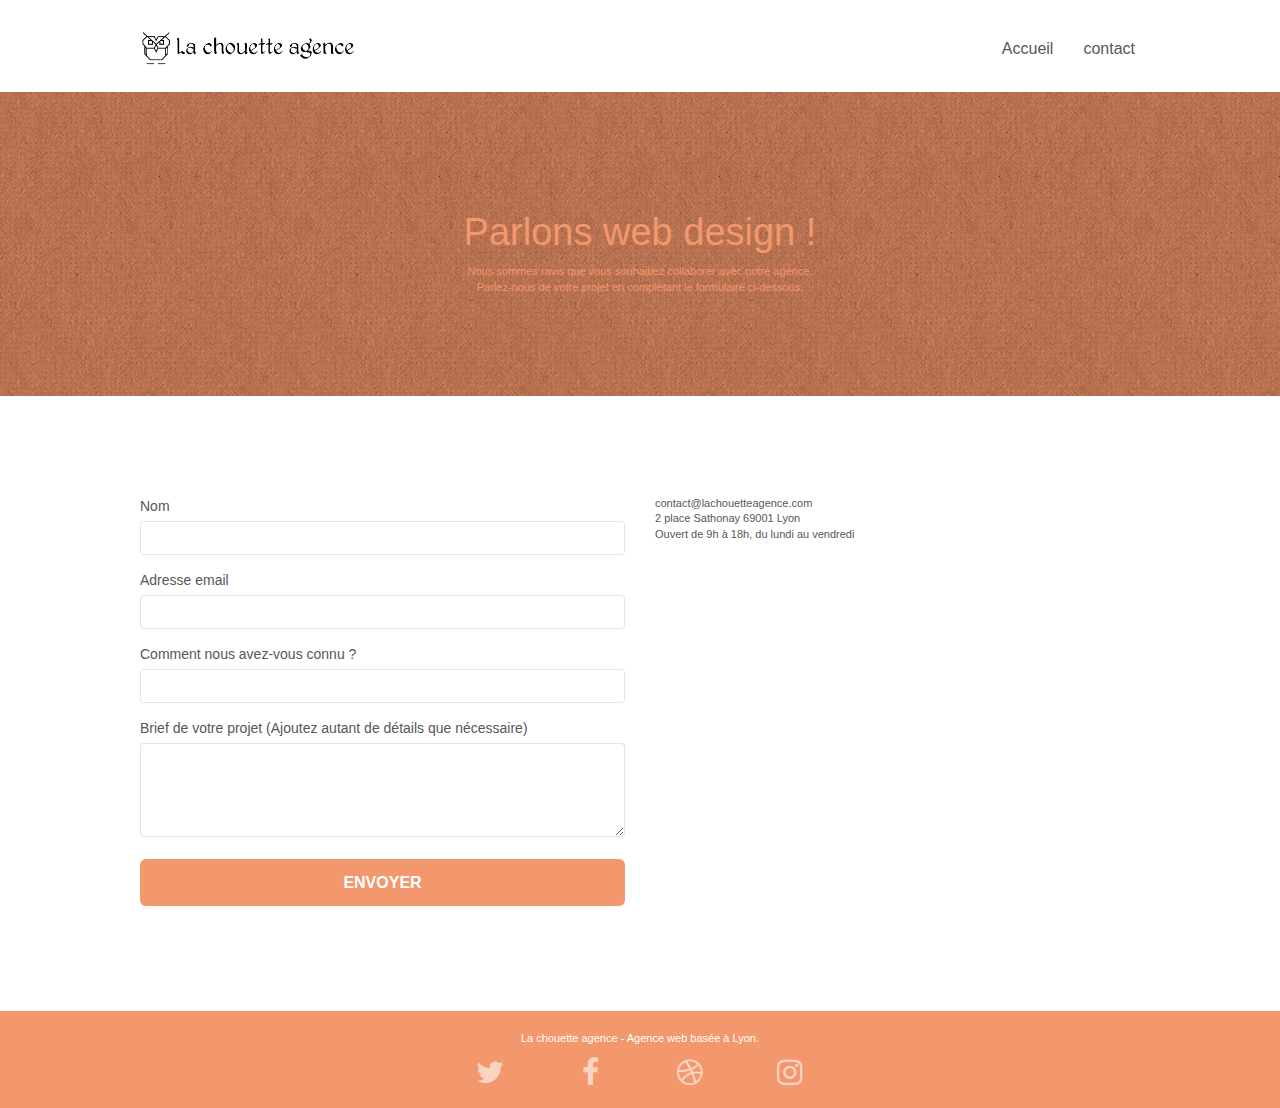
==== contact.html @ 6e5e33a6 "alt of images modified" ====
<!doctype html>
<!-- Modification langue -->
<html lang="fr">

<head>
	<meta charset="utf-8">
	<!-- Suppression de la meta keywords -->
	<!-- Ajout description -->
	<meta name="description"
		content=" Contactez la chouette agence, une entreprise web design située à Lyon specialisée dans la création et la mise à jour de sites web, elle propose une solution web adaptée à votre projet et aide les entreprises à devenir attractives et visible sur internet">
	<!-- Ajout meta robots pour indexer la page et suivre les liens -->
	<meta name="robots" content="index, follow">
	<meta name="viewport" content="width=device-width, initial-scale=1.0, viewport-fit=cover">
	<link rel="shortcut icon" type="image/png" href="favicon.jpg">

	<link rel="stylesheet" type="text/css" href="./css/bootstrap.css">
	<link rel="stylesheet" type="text/css" href="style.css">
	<link rel="stylesheet" type="text/css" href="./css/font-awesome.css">
	<link rel="stylesheet" type="text/css" href="./css/et-line.css">


	<script src="./js/jquery-2.1.0.js"></script>
	<script src="./js/bootstrap.js"></script>
	<script src="./js/blocs.js"></script>
	<script src="./js/jqBootstrapValidation.js"></script>
	<script src="./js/formHandler.js"></script>
	<!-- Modification titre -->
	<title>Contact</title>
	<!-- Analytics -->
	<!-- Global site tag (gtag.js) - Google Analytics -->
	<script async src="https://www.googletagmanager.com/gtag/js?id=G-3GPF4EF80F"></script>
	<script>
		window.dataLayer = window.dataLayer || [];
		function gtag() { dataLayer.push(arguments); }
		gtag('js', new Date());

		gtag('config', 'G-3GPF4EF80F');
	</script>
	<!-- Analytics END -->

</head>

<body>
	<!-- Principal conteneur -->
	<div class="page-container">

		<!-- bloc-0 -->
		<div class="bloc bgc-white l-bloc " id="bloc-0">
			<div class="container bloc-sm">
				<nav class="navbar row">
					<div class="navbar-header">
						<a class="navbar-brand" href="index.html"><img src="img/la-chouette-agence.webp"
								alt="Logo de la chouette agence" height="40" /></a>
						<button id="nav-toggle" type="button" class="ui-navbar-toggle navbar-toggle"
							data-toggle="collapse" data-target=".navbar-1">
							<span class="sr-only">Toggle navigation</span><span class="icon-bar"></span><span
								class="icon-bar"></span><span class="icon-bar"></span>
						</button>
					</div>
					<div class="collapse navbar-collapse navbar-1 special-dropdown-nav">
						<ul class="site-navigation nav navbar-nav">
							<li>
								<a href="index.html">Accueil</a>
							</li>
							<li>
								<a href="contact.html">contact</a>
							</li>
						</ul>
					</div>
				</nav>
			</div>
		</div>
		<!-- bloc-0 END -->

		<!-- bloc-6 -->
		<div class="bloc bg-dots-bg bg-repeat bgc-atomic-tangerine d-bloc bloc-bg-texture texture-paper" id="bloc-6">
			<div class="container bloc-lg">
				<div class="row">
					<div class="col-sm-12">
						<h1 class="text-center hero-bloc-text tc-white">
							Parlons web design !
						</h1>
						<p class="text-center mg-lg tc-white tight-width-whitespace">
							Nous sommes ravis que vous souhaitiez collaborer avec notre agence.<br>
							Parlez-nous de votre projet en complétant le formulaire ci-dessous.
						</p>
					</div>
				</div>
			</div>
		</div>
		<!-- bloc-6 END -->

		<!-- bloc-7 -->
		<div class="bloc bgc-white l-bloc" id="bloc-7">
			<div class="container bloc-lg">
				<div class="row">
					<div class="col-sm-6">
						<form id="form_1" novalidate success-msg="Your message has been sent."
							fail-msg="Sorry it seems that our mail server is not responding, Sorry for the inconvenience!">
							<div class="form-group">
								<label>
									Nom
								</label>
								<input id="name" class="form-control" required />
							</div>
							<div class="form-group">
								<label>
									Adresse email
								</label>
								<input id="email" class="form-control" type="email" required />
							</div>
							<div class="form-group">
								<label>
									Comment nous avez-vous connu ?
								</label>
								<input class="form-control" type="email" required id="input_504" />
							</div>
							<div class="form-group">
								<label>
									Brief de votre projet (Ajoutez autant de détails que nécessaire)<br>
								</label><textarea id="message" class="form-control" rows="4" cols="50"
									required></textarea>
							</div>
							<button class="bloc-button btn btn-lg btn-block cta-hero btn-atomic-tangerine"
								type="submit">
								Envoyer
							</button>
						</form>
					</div>
					<div class="col-sm-6">
						<p>
							contact@lachouetteagence.com<br>2 place Sathonay 69001 Lyon<br>Ouvert de 9h à 18h, du lundi
							au vendredi<br>
						</p>
					</div>
				</div>
			</div>
		</div>
		<!-- bloc-7 END -->

		<!-- ScrollToTop Button -->
		<a class="bloc-button btn btn-d scrollToTop" onclick="scrollToTarget('1')"><span
				class="fa fa-chevron-up"></span></a>
		<!-- ScrollToTop Button END-->


		<!-- Footer - bloc-8 -->
		<div class="bloc bgc-atomic-tangerine d-bloc" id="bloc-8">
			<div class="container bloc-sm">
				<div class="row">
					<div class="col-sm-12">
						<p class="text-center white">
							La chouette agence - Agence web basée à Lyon.<br>
						</p>
						<div class="row row-no-gutters social">
							<div class="col-sm-3">
								<div class="text-center">
									<a class="social" href="index.html"><span class="fa fa-twitter icon-md"></span></a>
								</div>
							</div>
							<div class="col-sm-3">
								<div class="text-center">
									<a class="social" href="index.html"><span class="fa fa-facebook icon-md"></span></a>
								</div>
							</div>
							<div class="col-sm-3">
								<div class="text-center">
									<a class="social" href="index.html"><span class="fa fa-dribbble icon-md"></span></a>
								</div>
							</div>
							<div class="col-sm-3">
								<div class="text-center">
									<a class="social" href="index.html"><span
											class="fa fa-instagram icon-md"></span></a>
								</div>
							</div>
						</div>
					</div>
				</div>
			</div>
		</div>
		<!-- Footer - bloc-8 END -->

	</div>
	<!-- Principal conteneur END -->


</body>

</html>
---- style.css ----
body {
    margin: 0;
    padding: 0;
    background: #FFF;
    overflow-x: hidden;
    -webkit-font-smoothing: antialiased;
    -moz-osx-font-smoothing: grayscale;
}

a,
button {
    transition: all .3s ease-in-out;
    outline: none!important;
}

a:hover {
    text-decoration: none;
    cursor: pointer;
}

#page-loading-blocs-notifaction {
    position: fixed;
    top: 0;
    bottom: 0;
    width: 100%;
    z-index: 100000;
    background: #FFFFFF url("img/pageload-spinner.gif") no-repeat center center;
}

.bloc {
    width: 100%;
    clear: both;
    background: 50% 50% no-repeat;
    padding: 0 50px;
    -webkit-background-size: cover;
    -moz-background-size: cover;
    -o-background-size: cover;
    background-size: cover;
    position: relative;
}

.bloc .container {
    padding-left: 0;
    padding-right: 0;
}

.bloc-lg {
    padding: 100px 50px;
}

.bloc-md {
    padding: 50px;
}

.bloc-sm {
    padding: 20px 50px;
}

.bg-center,
.bg-l-edge,
.bg-r-edge,
.bg-t-edge,
.bg-b-edge,
.bg-tl-edge,
.bg-bl-edge,
.bg-tr-edge,
.bg-br-edge,
.bg-repeat {
    -webkit-background-size: auto!important;
    -moz-background-size: auto!important;
    -o-background-size: auto!important;
    background-size: auto!important;
}

.bg-repeat {
    background: repeat;
}

.bg-t-edge {
    background: top no-repeat;
}

.bloc-bg-texture::before {
    content: "";
    background-size: 2px 2px;
    position: absolute;
    top: 0;
    bottom: 0;
    left: 0;
    right: 0;
}

.texture-paper::before {
    background: url("img/texture-paper.webp");
    background-size: 280px 280px;
}

.b-parallax {
    background-attachment: fixed;
}

.d-bloc {
    color: rgba(255, 255, 255, .7);
}

.d-bloc button:hover {
    color: rgba(255, 255, 255, .9);
}

.d-bloc .icon-round,
.d-bloc .icon-square,
.d-bloc .icon-rounded,
.d-bloc .icon-semi-rounded-a,
.d-bloc .icon-semi-rounded-b {
    border-color: rgba(255, 255, 255, .9);
}

.d-bloc .divider-h span {
    border-color: rgba(255, 255, 255, .2);
}

.d-bloc .a-btn,
.d-bloc .navbar a,
.d-bloc .navbar-brand,
.d-bloc a .icon-sm,
.d-bloc a .icon-md,
.d-bloc a .icon-lg,
.d-bloc a .icon-xl,
.d-bloc h1 a,
.d-bloc h2 a,
.d-bloc h3 a,
.d-bloc h4 a,
.d-bloc h5 a,
.d-bloc h6 a,
.d-bloc p a {
    color: rgba(255, 255, 255, .6);
}

.d-bloc .a-btn:hover,
.d-bloc .navbar a:hover,
.d-bloc .navbar-brand:hover,
.d-bloc a:hover .icon-sm,
.d-bloc a:hover .icon-md,
.d-bloc a:hover .icon-lg,
.d-bloc a:hover .icon-xl,
.d-bloc h1 a:hover,
.d-bloc h2 a:hover,
.d-bloc h3 a:hover,
.d-bloc h4 a:hover,
.d-bloc h5 a:hover,
.d-bloc h6 a:hover,
.d-bloc p a:hover {
    color: rgba(255, 255, 255, 1);
}

.d-bloc .navbar-toggle .icon-bar {
    background: rgba(255, 255, 255, 1);
}

.d-bloc .btn-wire,
.d-bloc .btn-wire:hover {
    color: rgba(255, 255, 255, 1);
    border-color: rgba(255, 255, 255, 1);
}

.d-bloc .panel {
    color: rgba(0, 0, 0, .5);
}

.d-bloc .panel button:hover {
    color: rgba(0, 0, 0, .7);
}

.d-bloc .panel icon {
    border-color: rgba(0, 0, 0, .7);
}

.d-bloc .panel .divider-h span {
    border-color: rgba(0, 0, 0, .1);
}

.d-bloc .panel .a-btn {
    color: rgba(0, 0, 0, .6);
}

.d-bloc .panel .a-btn:hover {
    color: rgba(0, 0, 0, 1);
}

.d-bloc .panel .btn-wire,
.d-bloc .panel .btn-wire:hover {
    color: rgba(0, 0, 0, .7);
    border-color: rgba(0, 0, 0, .3);
}

.d-bloc .panel,
.l-bloc {
    color: rgba(0, 0, 0, .5);
}

.d-bloc .panel button:hover,
.l-bloc button:hover {
    color: rgba(0, 0, 0, .7);
}

.l-bloc .icon-round,
.l-bloc .icon-square,
.l-bloc .icon-rounded,
.l-bloc .icon-semi-rounded-a,
.l-bloc .icon-semi-rounded-b {
    border-color: rgba(0, 0, 0, .7);
}

.d-bloc .panel .divider-h span,
.l-bloc .divider-h span {
    border-color: rgba(0, 0, 0, .1);
}

.d-bloc .panel .a-btn,
.l-bloc .a-btn,
.l-bloc .navbar a,
.l-bloc .navbar-brand,
.l-bloc a .icon-sm,
.l-bloc a .icon-md,
.l-bloc a .icon-lg,
.l-bloc a .icon-xl,
.l-bloc h1 a,
.l-bloc h2 a,
.l-bloc h3 a,
.l-bloc h4 a,
.l-bloc h5 a,
.l-bloc h6 a,
.l-bloc p a {
    color: rgba(0, 0, 0, .6);
}

.d-bloc .panel .a-btn:hover,
.l-bloc .a-btn:hover,
.l-bloc .navbar a:hover,
.l-bloc .navbar-brand:hover,
.l-bloc a:hover .icon-sm,
.l-bloc a:hover .icon-md,
.l-bloc a:hover .icon-lg,
.l-bloc a:hover .icon-xl,
.l-bloc h1 a:hover,
.l-bloc h2 a:hover,
.l-bloc h3 a:hover,
.l-bloc h4 a:hover,
.l-bloc h5 a:hover,
.l-bloc h6 a:hover,
.l-bloc p a:hover {
    color: rgba(0, 0, 0, 1);
}

.l-bloc .navbar-toggle .icon-bar {
    color: rgba(0, 0, 0, .6);
}

.d-bloc .panel .btn-wire,
.d-bloc .panel .btn-wire:hover,
.l-bloc .btn-wire,
.l-bloc .btn-wire:hover {
    color: rgba(0, 0, 0, .7);
    border-color: rgba(0, 0, 0, .3);
}

.voffset {
    margin-top: 30px;
}

.voffset-lg {
    margin-top: 80px;
}

.row-no-gutters {
    margin-right: 0;
    margin-left: 0;
}

.row.row-no-gutters > [class^="col-"],
.row.row-no-gutters > [class*=" col-"] {
    padding-right: 0;
    padding-left: 0;
}

#bloc-1-hero h1 {
    font-size: 32px;
}

.navbar {
    margin-bottom: 0;
    z-index: 1;
}

.navbar-brand {
    height: auto;
    padding: 3px 15px;
    font-size: 25px;
    font-weight: normal;
    font-weight: 600;
    line-height: 44px;
}

.navbar-brand img {
    max-height: 200px;
    margin: 0 5px 0 0;
    display: inline;
}

.navbar-brand img[src$=svg] {
    min-width: 100px;
}

.nav-center .navbar-brand img {
    margin: 0;
}

.navbar .nav {
    padding-top: 2px;
    margin-right: -16px;
    float: right;
    z-index: 1;
}

.nav > li {
    float: left;
    margin-top: 4px;
    font-size: 16px;
}

.navbar-nav .open .dropdown-menu > li > a {
    text-align: inherit;
}

.nav > li a:hover,
.nav > li a:focus {
    background: transparent;
}

.navbar-toggle {
    margin: 10px 10px 0 0;
    border: 0px;
}

.navbar-toggle:hover {
    background: transparent!important;
}

.navbar-toggle .icon-bar {
    background-color: rgba(0, 0, 0, .5);
    width: 26px;
}

.nav-invert .navbar .nav {
    float: left;
}

.nav-invert .navbar-header,
.nav-invert .navbar-brand {
    float: right;
    position: relative;
    z-index: 2;
}

@media (min-width: 768px) {
    .site-navigation {
        position: absolute;
        top: 50%;
        right: 20px;
        transform: translate(0, -50%);
        -webkit-transform: translateY(-50%);
    }
    .nav > li .dropdown-menu a,
    .nav > li .dropdown-menu a:hover {
        color: #484848;
    }
    .nav-invert .site-navigation {
        left: 0;
        right: 0;
    }
    .nav-center {
        text-align: center;
    }
    .nav-center .navbar-header {
        width: 100%;
    }
    .nav-center .navbar-header,
    .nav-center .navbar-brand,
    .nav-center .nav > li {
        float: none;
        display: inline-block;
    }
    .nav-center .site-navigation {
        position: relative;
        width: 100%;
        right: 0;
        margin-right: 0px;
        margin-top: 20px;
    }
    .nav-center.mini-nav .navbar-toggle {
        float: none;
        margin: 10px auto 0;
    }
}

.nav > li > .dropdown a {
    background: none!important;
    display: block;
    padding: 14px 15px;
}

nav .caret {
    margin: 0 5px;
}

.dropdown-menu .dropdown-menu {
    top: -8px;
    left: 100%;
}

.dropdown-menu .dropmenu-flow-right {
    top: 100%;
    left: 0;
    margin-left: -1px;
    border-top-left-radius: 0;
    border-top-right-radius: 0;
}

.dropdown-menu .dropdown span {
    border: 4px solid black;
    border-top-color: transparent;
    border-right-color: transparent;
    border-bottom-color: transparent;
    margin: 6px -5px 0 0!important;
    float: right;
}

.mg-md {
    margin-top: 10px;
    margin-bottom: 20px;
}

.mg-lg {
    margin-top: 10px;
    margin-bottom: 40px;
}

.btn {
    margin: 0 5px 5px 0;
}

.btn.pull-right {
    margin: 0 0 5px 5px;
}

.btn-d,
.btn-d:hover,
.btn-d:focus {
    color: #FFF;
    background: rgba(0, 0, 0, .3);
}

button {
    outline: none!important;
}

.btn-rd {
    border-radius: 40px;
}

.btn-clean {
    border: 1px solid rgba(0, 0, 0, .08);
    border-bottom-color: rgba(0, 0, 0, .1);
    text-shadow: 0 1px 0 rgba(0, 0, 1, .1);
    box-shadow: 0 1px 3px rgba(0, 0, 1, .25), inset 0 1px 0 0 rgba(255, 255, 255, .15);
}

.icon-md {
    font-size: 30px!important;
}

.icon-lg {
    font-size: 60px!important;
}

.sm-shadow {
    text-shadow: 0 1px 2px rgba(0, 0, 0, .3);
}

.panel-sq,
.panel-sq .panel-heading,
.panel-sq .panel-footer {
    border-radius: 0;
}

.panel-rd {
    border-radius: 30px;
}

.panel-rd .panel-heading {
    border-radius: 29px 29px 0 0;
}

.panel-rd .panel-footer {
    border-radius: 0 0 29px 29px;
}

.form-control {
    border-color: rgba(0, 0, 0, .1);
    box-shadow: none;
}

.scrollToTop {
    width: 40px;
    height: 40px;
    position: fixed;
    bottom: 20px;
    right: 20px;
    opacity: 0;
    z-index: 500;
    transition: all .3s ease-in-out;
}

.scrollToTop span {
    margin-top: 6px;
}

.showScrollTop {
    font-size: 14px;
    opacity: 1;
}

a[data-lightbox] {
    position: relative;
    display: block;
    text-align: center;
}

a[data-lightbox]:hover::before {
    content: "+";
    font-family: "HelveticaNeue-Light", "Helvetica Neue Light", "Helvetica Neue", Helvetica, Arial;
    font-size: 32px;
    width: 50px;
    height: 50px;
    margin-left: -25px;
    border-radius: 50%;
    background: rgba(0, 0, 0, .6);
    color: #FFF;
    font-weight: 100;
    z-index: 1;
    position: absolute;
    top: 50%;
    transform: translateY(-50%);
    -webkit-transform: translateY(-50%);
}

a[data-lightbox]:hover img {
    opacity: 0.6;
    -webkit-animation-fill-mode: none;
    animation-fill-mode: none;
}

#lightbox-modal {
    display: flex;
    align-items: center;
}

#lightbox-modal .modal-dialog {
    width: 90%;
    max-width: 900px;
    margin: 0 auto 0;
}

#lightbox-modal .modal-dialog img {
    max-height: 90vh;
    margin: 0 auto;
}

.lightbox-caption {
    padding: 20px;
    color: #FFF;
    background: rgba(0, 0, 0, .5);
    position: absolute;
    left: 15px;
    right: 15px;
    bottom: 5px;
}

.close-lightbox {
    color: #FFF;
    font-size: 30px;
    position: absolute;
    top: 20px;
    right: 20px;
    z-index: 20;
    background: rgba(0, 0, 0, .5);
    border: none;
    line-height: 30px;
    padding: 0 9px 5px;
    opacity: 0.3;
}

.close-lightbox:hover,
.next-lightbox:hover,
.prev-lightbox:hover {
    opacity: 1.0;
    color: #FFF;
}

.next-lightbox,
.prev-lightbox {
    font-size: 20px;
    color: rgba(255, 255, 255, .9);
    background: rgba(0, 0, 0, .5);
    transition: all .2s ease-in-out;
    position: absolute;
    top: 45%;
    z-index: 1;
    opacity: 0.4;
}

.next-lightbox {
    padding: 6px 8px 1px 13px;
    right: 25px;
}

.prev-lightbox {
    padding: 6px 13px 1px 10px;
    left: 25px;
}

.snapshot-lb .modal-body {
    padding-bottom: 45px;
}

.snapshot-lb .lightbox-caption {
    padding: 0;
    color: rgba(0, 0, 0, .5);
    background: none;
}

h1,
h2,
h3,
h4,
h5,
h6,
p,
label,
.btn,
a {
    font-family: "helvetica";
    font-weight: 400;
    color: #575757!important;
}

.container {
    max-width: 1000px;
}

.hero-bloc-text {
    font-size: 38px;
}

.hero-bloc-text-sub {
    font-size: 36px;
}

.statement-bloc-text {
    line-height: 26px;
    font-style: italic;
    font-size: 20px;
    text-align: center;
    font-weight: lighter;
    max-width: 520px;
    margin: auto auto auto auto;
}

p {
    font-size: 11px;
}

.tight-width-whitespace {
    max-width: 600px;
    margin: auto auto auto auto;
}

.h1 {
    font-size: 20px;
    font-family: "Open Sans";
}

.cta-hero {
    margin-top: 22px;
    color: #FFFFFF!important;
    text-transform: uppercase;
    padding: 12px 28px 12px 28px;
    font-size: 16px;
    font-weight: 700;
}

.social {
    max-width: 400px;
    margin: auto auto auto auto;
}

h2 {
    font-size: 22px;
    line-height: 1.4em;
}

h3 {
    font-size: 15px;
    text-transform: uppercase;
    font-weight: 700;
    color: #333333!important;
}

.med-width-whitespace {
    max-width: 800px;
    margin: auto auto auto auto;
    box-shadow: 0px 0px 0px #000000;
}

h1 {
    color: #333333!important;
}

h4 {
    color: #333333!important;
}

.icons {
    margin-bottom: 14px;
    margin-top: 24px;
}

.white {
    color: #FFFFFF!important;
}

.portfolio-thumb {
    margin-bottom: 24px;
}

.portfolio-row {
    margin-bottom: 44px;
    margin-top: 50px;
}

.avatar {
    box-shadow: 0px 4px 9px rgba(0, 0, 0, 0.3);
}

.black-background {
    background-color: rgba(165, 147, 99, 0.7);
    padding: 40px 40px 40px 40px;
}

.bold-link {
    font-weight: 900;
    text-decoration: underline!important;
}

.bgc-white {
    background-color: #FFFFFF;
}

.bgc-dark-slate-blue {
    background-color: #364577;
}

.bgc-atomic-tangerine {
    background-color: #F3976C;
}

.tc-white {
    color: #F3976C!important;
}

.btn-atomic-tangerine {
    background: #F3976C;
    color: #FFFFFF!important;
}

.btn-atomic-tangerine:hover {
    background: #c27956!important;
    color: #FFFFFF!important;
}

.ltc-white {
    color: #FFFFFF!important;
}

.ltc-white:hover {
    color: #cccccc!important;
}

.ltc-atomic-tangerine {
    color: #F3976C!important;
}

.ltc-atomic-tangerine:hover {
    color: #c27956!important;
}

.icon-dark-slate-blue {
    color: #364577!important;
    border-color: #364577!important;
}

.bg-dots-bg {
    background-image: url("img/dots-bg.webp");
}

.bg-lines-h2-bg {
    background-image: url("img/lines-h2-bg.webp");
}

.bg-banniere {
    background-image: url("img/la-chouette-agence-banniere.webp");
}

.bg-presentation {
    background-image: url("img/image-de-presentation.webp");
}

@media (max-width: 1024px) {
    .bloc {
        padding-left: 20px;
        padding-right: 20px;
    }
    .bloc.full-width-bloc,
    .bloc-tile-2.full-width-bloc .container,
    .bloc-tile-3.full-width-bloc .container,
    .bloc-tile-4.full-width-bloc .container {
        padding-left: 0;
        padding-right: 0;
    }
}

@media (max-width: 992px) and (min-width: 768px) {
    .navbar .nav {
        max-width: 80%
    }
    .nav-center.navbar .nav {
        max-width: 100%
    }
}

@media only screen and (min-device-width: 768px) and (max-device-width: 1024px) and (orientation: landscape) {
    .b-parallax {
        background-attachment: scroll;
    }
}

@media only screen and (min-device-width: 1024px) and (max-device-width: 1366px) and (-webkit-min-device-pixel-ratio: 1.5) {
    .b-parallax {
        background-attachment: scroll;
    }
}

@media (max-width: 991px) {
    .container {
        width: 100%;
    }
    .b-parallax {
        background-attachment: scroll;
    }
    .page-container,
    #hero-bloc {
        overflow-x: hidden;
        position: relative;
    }
    .bloc {
        padding-left: constant(safe-area-inset-left);
        padding-right: constant(safe-area-inset-right);
    }
    .bloc-group,
    .bloc-group .bloc {
        display: block;
        width: 100%;
    }
    .bloc-fill-screen .fill-bloc-top-edge,
    .bloc-fill-screen .fill-bloc-bottom-edge {
        padding: 0 20px;
        padding-left: constant(safe-area-inset-left);
        padding-right: constant(safe-area-inset-right);
    }
}

@media (max-width: 767px) {
    .page-container {
        overflow-x: hidden;
        position: relative;
    }
    h1,
    h2,
    h3,
    h4,
    h5,
    h6,
    p,
    #disqus_thread {
        padding-left: 10px!important;
        padding-right: 10px!important;
    }
    .b-parallax {
        background-attachment: scroll;
    }
    .navbar .nav {
        padding-top: 0;
        border-top: 1px solid rgba(0, 0, 0, .2);
        float: none!important;
    }
    .navbar.row {
        margin-left: 0;
        margin-right: 0;
    }
    .site-navigation {
        position: inherit;
        transform: none;
        -webkit-transform: none;
        -ms-transform: none;
    }
    .nav > li {
        margin-top: 0;
        border-bottom: 1px solid rgba(0, 0, 0, .1);
        background: rgba(0, 0, 0, .05);
        text-align: left;
        padding-left: 15px;
        width: 100%;
    }
    .nav > li:hover {
        background: rgba(0, 0, 0, .08);
    }
    .dropdown .dropdown a .caret {
        float: none;
        margin: 5px 0 0 10px!important;
        border: 4px solid black;
        border-bottom-color: transparent;
        border-right-color: transparent;
        border-left-color: transparent;
    }
    #hero-bloc .navbar .nav {
        background: rgba(0, 0, 0, .8);
    }
    #hero-bloc .navbar .nav a {
        color: rgba(255, 255, 255, .6);
    }
    .hero {
        padding: 50px 0;
    }
    .hero-nav {
        left: -1px;
        right: -1px;
    }
    .navbar-collapse {
        padding: 0;
        overflow-x: hidden;
        -webkit-box-shadow: none;
        box-shadow: none;
    }
    .navbar-brand img {
        max-height: 40px;
        width: auto;
    }
    .nav-invert .navbar-header {
        float: none;
        width: 100%;
    }
    .nav-invert .navbar-toggle {
        float: left;
        margin-left: 10px;
    }
    .bloc {
        padding-left: 0;
        padding-right: 0;
    }
    .bloc-xxl,
    .bloc-xl,
    .bloc-lg {
        padding: 40px 0;
    }
    .bloc-sm,
    .bloc-md {
        padding-left: 0;
        padding-right: 0;
    }
    .bloc-tile-2 .container,
    .bloc-tile-3 .container,
    .bloc-tile-4 .container,
    .bloc-fill-screen .fill-bloc-top-edge,
    .bloc-fill-screen .fill-bloc-bottom-edge {
        padding-left: 0;
        padding-right: 0;
    }
    .a-block {
        padding: 0 10px;
    }
    .btn-dwn {
        display: none;
    }
    .voffset {
        margin-top: 5px;
    }
    .voffset-md {
        margin-top: 20px;
    }
    .voffset-lg {
        margin-top: 30px;
    }
    form {
        padding: 5px;
    }
    .close-lightbox {
        display: inline-block;
    }
    .blocsapp-device-iphone5 {
        background-size: 216px 425px;
        padding-top: 60px;
        width: 216px;
        height: 425px;
    }
    .blocsapp-device-iphone5 img {
        width: 180px;
        height: 320px;
    }
}

@media (max-width: 400px) {
    .bloc {
        padding-left: 0;
        padding-right: 0;
    }
}

@media (max-width: 767px) {
    .bloc-mob-center-text {
        text-align: center;
    }
}
---- css/et-line.css ----
@font-face {
    font-family: et-line;
    src: url(../fonts/et-line.eot);
    src: url(../fonts/et-line.eot?#iefix) format('embedded-opentype'), url(../fonts/et-line.woff) format('woff'), url(../fonts/et-line.ttf) format('truetype'), url(../fonts/et-line.svg#et-line) format('svg');
    font-weight: 400;
    font-style: normal
}

.et-icon-adjustments,
.et-icon-alarmclock,
.et-icon-anchor,
.et-icon-aperture,
.et-icon-attachment,
.et-icon-bargraph,
.et-icon-basket,
.et-icon-beaker,
.et-icon-bike,
.et-icon-book-open,
.et-icon-briefcase,
.et-icon-browser,
.et-icon-calendar,
.et-icon-camera,
.et-icon-caution,
.et-icon-chat,
.et-icon-circle-compass,
.et-icon-clipboard,
.et-icon-clock,
.et-icon-cloud,
.et-icon-compass,
.et-icon-desktop,
.et-icon-dial,
.et-icon-document,
.et-icon-documents,
.et-icon-download,
.et-icon-dribbble,
.et-icon-edit,
.et-icon-envelope,
.et-icon-expand,
.et-icon-facebook,
.et-icon-flag,
.et-icon-focus,
.et-icon-gears,
.et-icon-genius,
.et-icon-gift,
.et-icon-global,
.et-icon-globe,
.et-icon-googleplus,
.et-icon-grid,
.et-icon-happy,
.et-icon-hazardous,
.et-icon-heart,
.et-icon-hotairballoon,
.et-icon-hourglass,
.et-icon-key,
.et-icon-laptop,
.et-icon-layers,
.et-icon-lifesaver,
.et-icon-lightbulb,
.et-icon-linegraph,
.et-icon-linkedin,
.et-icon-lock,
.et-icon-magnifying-glass,
.et-icon-map,
.et-icon-map-pin,
.et-icon-megaphone,
.et-icon-mic,
.et-icon-mobile,
.et-icon-newspaper,
.et-icon-notebook,
.et-icon-paintbrush,
.et-icon-paperclip,
.et-icon-pencil,
.et-icon-phone,
.et-icon-picture,
.et-icon-pictures,
.et-icon-piechart,
.et-icon-presentation,
.et-icon-pricetags,
.et-icon-printer,
.et-icon-profile-female,
.et-icon-profile-male,
.et-icon-puzzle,
.et-icon-quote,
.et-icon-recycle,
.et-icon-refresh,
.et-icon-ribbon,
.et-icon-rss,
.et-icon-sad,
.et-icon-scissors,
.et-icon-scope,
.et-icon-search,
.et-icon-shield,
.et-icon-speedometer,
.et-icon-strategy,
.et-icon-streetsign,
.et-icon-tablet,
.et-icon-target,
.et-icon-telescope,
.et-icon-toolbox,
.et-icon-tools,
.et-icon-tools-2,
.et-icon-trophy,
.et-icon-tumblr,
.et-icon-twitter,
.et-icon-upload,
.et-icon-video,
.et-icon-wallet,
.et-icon-wine {
    font-family: et-line;
    speak: none;
    font-style: normal;
    font-weight: 400;
    font-variant: normal;
    text-transform: none;
    line-height: 1;
    -webkit-font-smoothing: antialiased;
    -moz-osx-font-smoothing: grayscale;
    display: inline-block
}

.et-icon-mobile:before {
    content: "\e000"
}

.et-icon-laptop:before {
    content: "\e001"
}

.et-icon-desktop:before {
    content: "\e002"
}

.et-icon-tablet:before {
    content: "\e003"
}

.et-icon-phone:before {
    content: "\e004"
}

.et-icon-document:before {
    content: "\e005"
}

.et-icon-documents:before {
    content: "\e006"
}

.et-icon-search:before {
    content: "\e007"
}

.et-icon-clipboard:before {
    content: "\e008"
}

.et-icon-newspaper:before {
    content: "\e009"
}

.et-icon-notebook:before {
    content: "\e00a"
}

.et-icon-book-open:before {
    content: "\e00b"
}

.et-icon-browser:before {
    content: "\e00c"
}

.et-icon-calendar:before {
    content: "\e00d"
}

.et-icon-presentation:before {
    content: "\e00e"
}

.et-icon-picture:before {
    content: "\e00f"
}

.et-icon-pictures:before {
    content: "\e010"
}

.et-icon-video:before {
    content: "\e011"
}

.et-icon-camera:before {
    content: "\e012"
}

.et-icon-printer:before {
    content: "\e013"
}

.et-icon-toolbox:before {
    content: "\e014"
}

.et-icon-briefcase:before {
    content: "\e015"
}

.et-icon-wallet:before {
    content: "\e016"
}

.et-icon-gift:before {
    content: "\e017"
}

.et-icon-bargraph:before {
    content: "\e018"
}

.et-icon-grid:before {
    content: "\e019"
}

.et-icon-expand:before {
    content: "\e01a"
}

.et-icon-focus:before {
    content: "\e01b"
}

.et-icon-edit:before {
    content: "\e01c"
}

.et-icon-adjustments:before {
    content: "\e01d"
}

.et-icon-ribbon:before {
    content: "\e01e"
}

.et-icon-hourglass:before {
    content: "\e01f"
}

.et-icon-lock:before {
    content: "\e020"
}

.et-icon-megaphone:before {
    content: "\e021"
}

.et-icon-shield:before {
    content: "\e022"
}

.et-icon-trophy:before {
    content: "\e023"
}

.et-icon-flag:before {
    content: "\e024"
}

.et-icon-map:before {
    content: "\e025"
}

.et-icon-puzzle:before {
    content: "\e026"
}

.et-icon-basket:before {
    content: "\e027"
}

.et-icon-envelope:before {
    content: "\e028"
}

.et-icon-streetsign:before {
    content: "\e029"
}

.et-icon-telescope:before {
    content: "\e02a"
}

.et-icon-gears:before {
    content: "\e02b"
}

.et-icon-key:before {
    content: "\e02c"
}

.et-icon-paperclip:before {
    content: "\e02d"
}

.et-icon-attachment:before {
    content: "\e02e"
}

.et-icon-pricetags:before {
    content: "\e02f"
}

.et-icon-lightbulb:before {
    content: "\e030"
}

.et-icon-layers:before {
    content: "\e031"
}

.et-icon-pencil:before {
    content: "\e032"
}

.et-icon-tools:before {
    content: "\e033"
}

.et-icon-tools-2:before {
    content: "\e034"
}

.et-icon-scissors:before {
    content: "\e035"
}

.et-icon-paintbrush:before {
    content: "\e036"
}

.et-icon-magnifying-glass:before {
    content: "\e037"
}

.et-icon-circle-compass:before {
    content: "\e038"
}

.et-icon-linegraph:before {
    content: "\e039"
}

.et-icon-mic:before {
    content: "\e03a"
}

.et-icon-strategy:before {
    content: "\e03b"
}

.et-icon-beaker:before {
    content: "\e03c"
}

.et-icon-caution:before {
    content: "\e03d"
}

.et-icon-recycle:before {
    content: "\e03e"
}

.et-icon-anchor:before {
    content: "\e03f"
}

.et-icon-profile-male:before {
    content: "\e040"
}

.et-icon-profile-female:before {
    content: "\e041"
}

.et-icon-bike:before {
    content: "\e042"
}

.et-icon-wine:before {
    content: "\e043"
}

.et-icon-hotairballoon:before {
    content: "\e044"
}

.et-icon-globe:before {
    content: "\e045"
}

.et-icon-genius:before {
    content: "\e046"
}

.et-icon-map-pin:before {
    content: "\e047"
}

.et-icon-dial:before {
    content: "\e048"
}

.et-icon-chat:before {
    content: "\e049"
}

.et-icon-heart:before {
    content: "\e04a"
}

.et-icon-cloud:before {
    content: "\e04b"
}

.et-icon-upload:before {
    content: "\e04c"
}

.et-icon-download:before {
    content: "\e04d"
}

.et-icon-target:before {
    content: "\e04e"
}

.et-icon-hazardous:before {
    content: "\e04f"
}

.et-icon-piechart:before {
    content: "\e050"
}

.et-icon-speedometer:before {
    content: "\e051"
}

.et-icon-global:before {
    content: "\e052"
}

.et-icon-compass:before {
    content: "\e053"
}

.et-icon-lifesaver:before {
    content: "\e054"
}

.et-icon-clock:before {
    content: "\e055"
}

.et-icon-aperture:before {
    content: "\e056"
}

.et-icon-quote:before {
    content: "\e057"
}

.et-icon-scope:before {
    content: "\e058"
}

.et-icon-alarmclock:before {
    content: "\e059"
}

.et-icon-refresh:before {
    content: "\e05a"
}

.et-icon-happy:before {
    content: "\e05b"
}

.et-icon-sad:before {
    content: "\e05c"
}

.et-icon-facebook:before {
    content: "\e05d"
}

.et-icon-twitter:before {
    content: "\e05e"
}

.et-icon-googleplus:before {
    content: "\e05f"
}

.et-icon-rss:before {
    content: "\e060"
}

.et-icon-tumblr:before {
    content: "\e061"
}

.et-icon-linkedin:before {
    content: "\e062"
}

.et-icon-dribbble:before {
    content: "\e063"
}
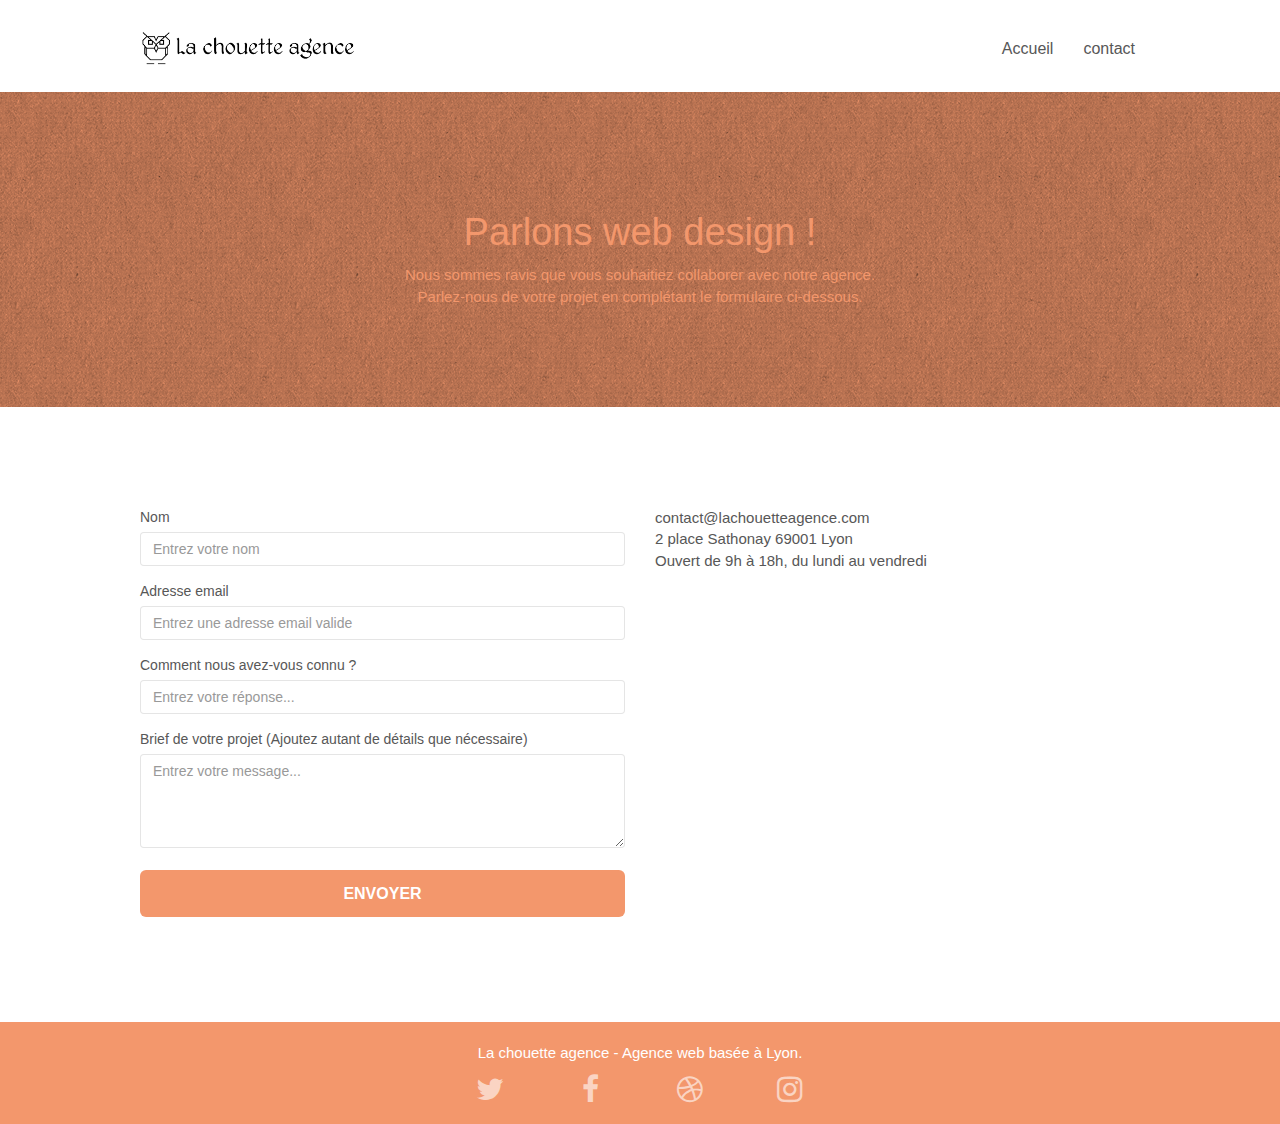
==== commit 46be0229: "add label & aria to contact page  & make the site responsive" ====
--- a/contact.html
+++ b/contact.html
@@ -45,7 +45,7 @@
 	<div class="page-container">
 
 		<!-- bloc-0 -->
-		<div class="bloc bgc-white l-bloc " id="bloc-0">
+		<header class="bloc bgc-white l-bloc " id="bloc-0">
 			<div class="container bloc-sm">
 				<nav class="navbar row">
 					<div class="navbar-header">
@@ -63,15 +63,15 @@
 								<a href="index.html">Accueil</a>
 							</li>
 							<li>
-								<a href="contact.html">contact</a>
+								<a href="#">contact</a>
 							</li>
 						</ul>
 					</div>
 				</nav>
 			</div>
-		</div>
+		</header>
 		<!-- bloc-0 END -->
-
+		<main>
 		<!-- bloc-6 -->
 		<div class="bloc bg-dots-bg bg-repeat bgc-atomic-tangerine d-bloc bloc-bg-texture texture-paper" id="bloc-6">
 			<div class="container bloc-lg">
@@ -95,31 +95,27 @@
 			<div class="container bloc-lg">
 				<div class="row">
 					<div class="col-sm-6">
-						<form id="form_1" novalidate success-msg="Your message has been sent."
-							fail-msg="Sorry it seems that our mail server is not responding, Sorry for the inconvenience!">
+						<form id="form_1" action="" method="" novalidate>
 							<div class="form-group">
-								<label>
-									Nom
-								</label>
-								<input id="name" class="form-control" required />
+								<label for="name">Nom </label>
+							
+								<input id="name" class="form-control" required placeholder="Entrez votre nom" />
 							</div>
+
 							<div class="form-group">
-								<label>
-									Adresse email
-								</label>
-								<input id="email" class="form-control" type="email" required />
+								<label for="email">Adresse email </label>
+								<input id="email" class="form-control" type="email" required placeholder="Entrez une adresse email valide"  />
 							</div>
+
 							<div class="form-group">
-								<label>
-									Comment nous avez-vous connu ?
-								</label>
-								<input class="form-control" type="email" required id="input_504" />
+								<label for="input_504">Comment nous avez-vous connu ?</label>
+								<input class="form-control" type="email" required id="input_504" placeholder="Entrez votre réponse..." />
 							</div>
+
 							<div class="form-group">
-								<label>
-									Brief de votre projet (Ajoutez autant de détails que nécessaire)<br>
-								</label><textarea id="message" class="form-control" rows="4" cols="50"
-									required></textarea>
+								<label for="message">Brief de votre projet (Ajoutez autant de détails que nécessaire)<br></label>
+							<textarea id="message" class="form-control" rows="4" cols="50"
+									required placeholder="Entrez votre message..."  ></textarea>
 							</div>
 							<button class="bloc-button btn btn-lg btn-block cta-hero btn-atomic-tangerine"
 								type="submit">
@@ -143,9 +139,9 @@
 				class="fa fa-chevron-up"></span></a>
 		<!-- ScrollToTop Button END-->
 
-
+</main>
 		<!-- Footer - bloc-8 -->
-		<div class="bloc bgc-atomic-tangerine d-bloc" id="bloc-8">
+		<footer class="bloc bgc-atomic-tangerine d-bloc" id="bloc-8">
 			<div class="container bloc-sm">
 				<div class="row">
 					<div class="col-sm-12">
@@ -155,22 +151,22 @@
 						<div class="row row-no-gutters social">
 							<div class="col-sm-3">
 								<div class="text-center">
-									<a class="social" href="index.html"><span class="fa fa-twitter icon-md"></span></a>
+									<a aria-label="Twitter" class="social" href="https://twitter.com/"><span class="fa fa-twitter icon-md"></span></a>
 								</div>
 							</div>
 							<div class="col-sm-3">
 								<div class="text-center">
-									<a class="social" href="index.html"><span class="fa fa-facebook icon-md"></span></a>
+									<a aria-label="Facebook" class="social" href="https://fr-fr.facebook.com/"><span class="fa fa-facebook icon-md"></span></a>
 								</div>
 							</div>
 							<div class="col-sm-3">
 								<div class="text-center">
-									<a class="social" href="index.html"><span class="fa fa-dribbble icon-md"></span></a>
+									<a aria-label="Dribbble" class="social" href="https://dribbble.com/"><span class="fa fa-dribbble icon-md"></span></a>
 								</div>
 							</div>
 							<div class="col-sm-3">
 								<div class="text-center">
-									<a class="social" href="index.html"><span
+									<a aria-label="instagram" class="social" href="https://www.instagram.com"><span
 											class="fa fa-instagram icon-md"></span></a>
 								</div>
 							</div>
@@ -178,7 +174,7 @@
 					</div>
 				</div>
 			</div>
-		</div>
+		</footer>
 		<!-- Footer - bloc-8 END -->
 
 	</div>
--- a/style.css
+++ b/style.css
@@ -354,6 +354,11 @@
 .nav-invert .navbar .nav {
     float: left;
 }
+/* Ajout de la propriété flex pour le responsive de la nav */
+.navbar-header{
+    display: flex;
+    justify-content: space-between;
+}
 
 .nav-invert .navbar-header,
 .nav-invert .navbar-brand {
@@ -675,10 +680,10 @@
     max-width: 520px;
     margin: auto auto auto auto;
 }
-
-p {
-    font-size: 11px;
-}
+/* Modification de la font-size car trop petite et pas bon pour SEO */
+ p {
+    font-size: 15px;
+} 
 
 .tight-width-whitespace {
     max-width: 600px;
@@ -698,10 +703,12 @@
     font-size: 16px;
     font-weight: 700;
 }
-
+/* Ajout de la propriété flex pour aligner horizontalement les icon et les centrer */
 .social {
     max-width: 400px;
     margin: auto auto auto auto;
+    display: flex;
+    justify-content: center;
 }
 
 h2 {
@@ -738,9 +745,10 @@
 .white {
     color: #FFFFFF!important;
 }
-
+/* Ajout de la propriété width 100% pour le responsive des img*/
 .portfolio-thumb {
     margin-bottom: 24px;
+    width: 100%;
 }
 
 .portfolio-row {
@@ -858,6 +866,7 @@
     .b-parallax {
         background-attachment: scroll;
     }
+    
 }
 
 @media (max-width: 991px) {
@@ -1026,6 +1035,9 @@
         width: 180px;
         height: 320px;
     }
+    .social{
+        padding: 10px;
+    }
 }
 
 @media (max-width: 400px) {
@@ -1039,4 +1051,30 @@
     .bloc-mob-center-text {
         text-align: center;
     }
-}+}
+/* Ajout d'une classe pour la citation */
+.citation{
+    font-style: italic;
+    font-size: 24px;
+    font-weight: 400;
+}
+.citation + span{
+   color: #000000;
+}
+/*footer*/
+.partenaire{
+    display: flex;
+    justify-content: space-between;
+    padding: 10px;
+  
+}
+
+.partenaire li{
+   list-style: none;
+
+}
+.partenaire li a{
+    color: #FFF !important;
+    text-decoration: underline;
+ 
+ }
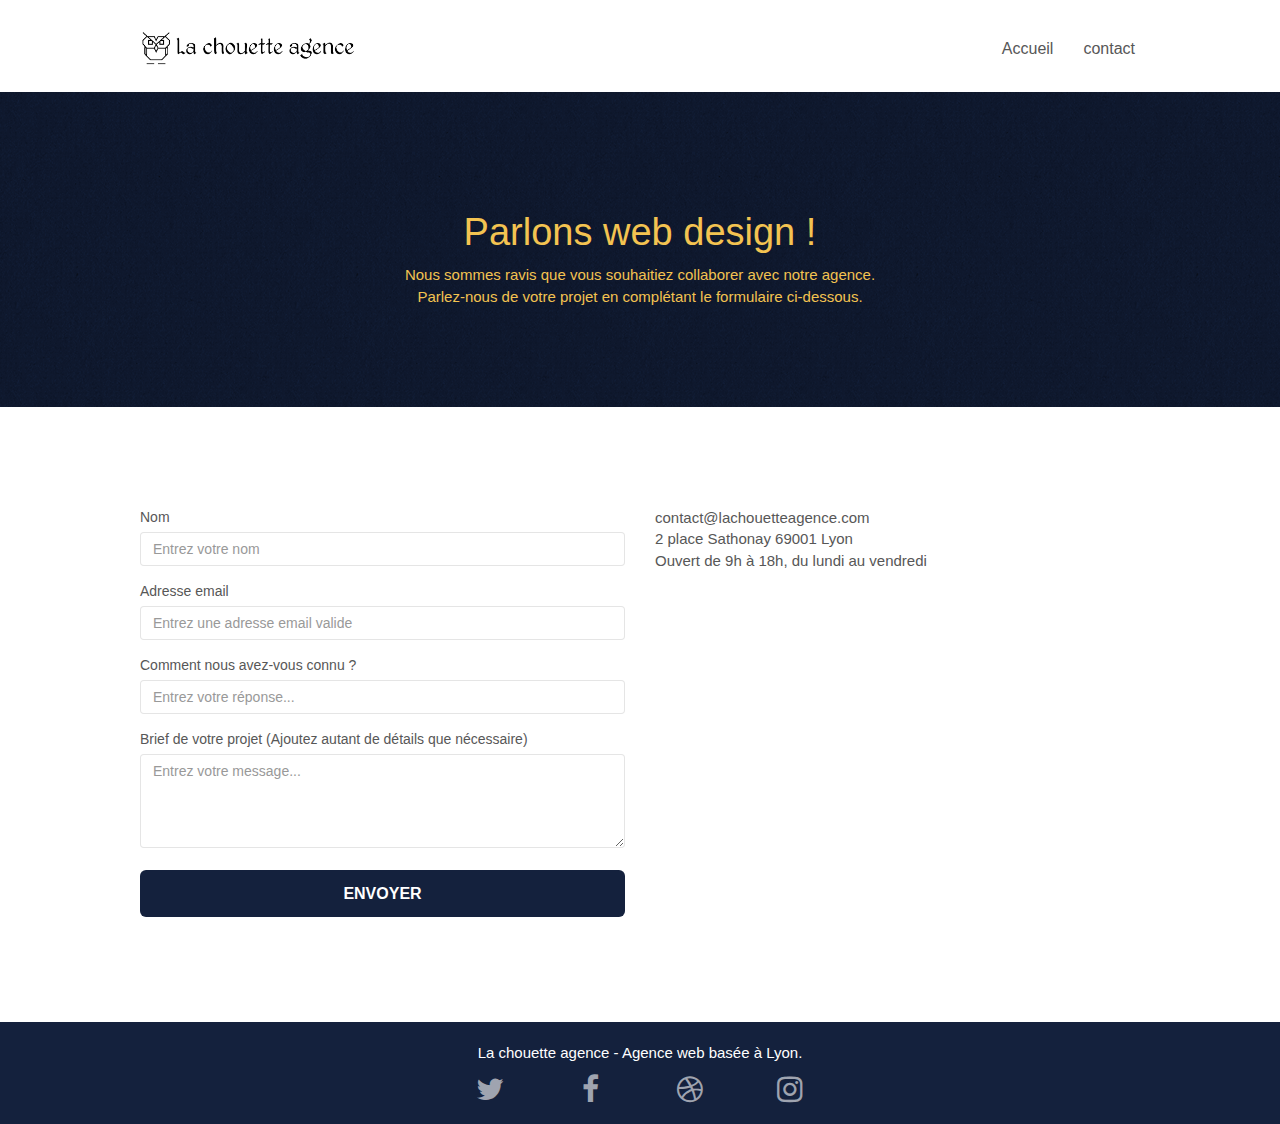
==== commit 57d398dc: "error resolved" ====
--- a/contact.html
+++ b/contact.html
@@ -95,7 +95,7 @@
 			<div class="container bloc-lg">
 				<div class="row">
 					<div class="col-sm-6">
-						<form id="form_1" action="" method="" novalidate>
+						<form id="form_1" novalidate>
 							<div class="form-group">
 								<label for="name">Nom </label>
 							
--- a/style.css
+++ b/style.css
@@ -521,7 +521,8 @@
     position: fixed;
     bottom: 20px;
     right: 20px;
-    opacity: 0;
+    /*opacity: 0;*/
+    visibility: hidden; /*Utilisation de la propriétés visibility au lieu de opacity*/
     z-index: 500;
     transition: all .3s ease-in-out;
 }
@@ -532,7 +533,8 @@
 
 .showScrollTop {
     font-size: 14px;
-    opacity: 1;
+    /*opacity: 1;*/
+    visibility: visible;
 }
 
 a[data-lightbox] {
@@ -779,15 +781,15 @@
 }
 
 .bgc-atomic-tangerine {
-    background-color: #F3976C;
+    background-color: #14213d;
 }
 
 .tc-white {
-    color: #F3976C!important;
+    color: #F3C351!important;
 }
 
 .btn-atomic-tangerine {
-    background: #F3976C;
+    background: #14213d;
     color: #FFFFFF!important;
 }
 
@@ -856,13 +858,13 @@
     }
 }
 
-@media only screen and (min-device-width: 768px) and (max-device-width: 1024px) and (orientation: landscape) {
+@media only screen and (min-width: 768px) and (max-width: 1024px) and (orientation: landscape) {
     .b-parallax {
         background-attachment: scroll;
     }
 }
 
-@media only screen and (min-device-width: 1024px) and (max-device-width: 1366px) and (-webkit-min-device-pixel-ratio: 1.5) {
+@media only screen and (min-width: 1024px) and (max-width: 1366px) and (-webkit-min-device-pixel-ratio: 1.5) {
     .b-parallax {
         background-attachment: scroll;
     }
@@ -881,10 +883,6 @@
         overflow-x: hidden;
         position: relative;
     }
-    .bloc {
-        padding-left: constant(safe-area-inset-left);
-        padding-right: constant(safe-area-inset-right);
-    }
     .bloc-group,
     .bloc-group .bloc {
         display: block;
@@ -893,8 +891,6 @@
     .bloc-fill-screen .fill-bloc-top-edge,
     .bloc-fill-screen .fill-bloc-bottom-edge {
         padding: 0 20px;
-        padding-left: constant(safe-area-inset-left);
-        padding-right: constant(safe-area-inset-right);
     }
 }
 
@@ -1065,8 +1061,7 @@
 .partenaire{
     display: flex;
     justify-content: space-between;
-    padding: 10px;
-  
+    padding: 10px; 
 }
 
 .partenaire li{
@@ -1078,3 +1073,6 @@
     text-decoration: underline;
  
  }
+ .partenaire a:hover{
+     color: #F3C351 !important;
+ }
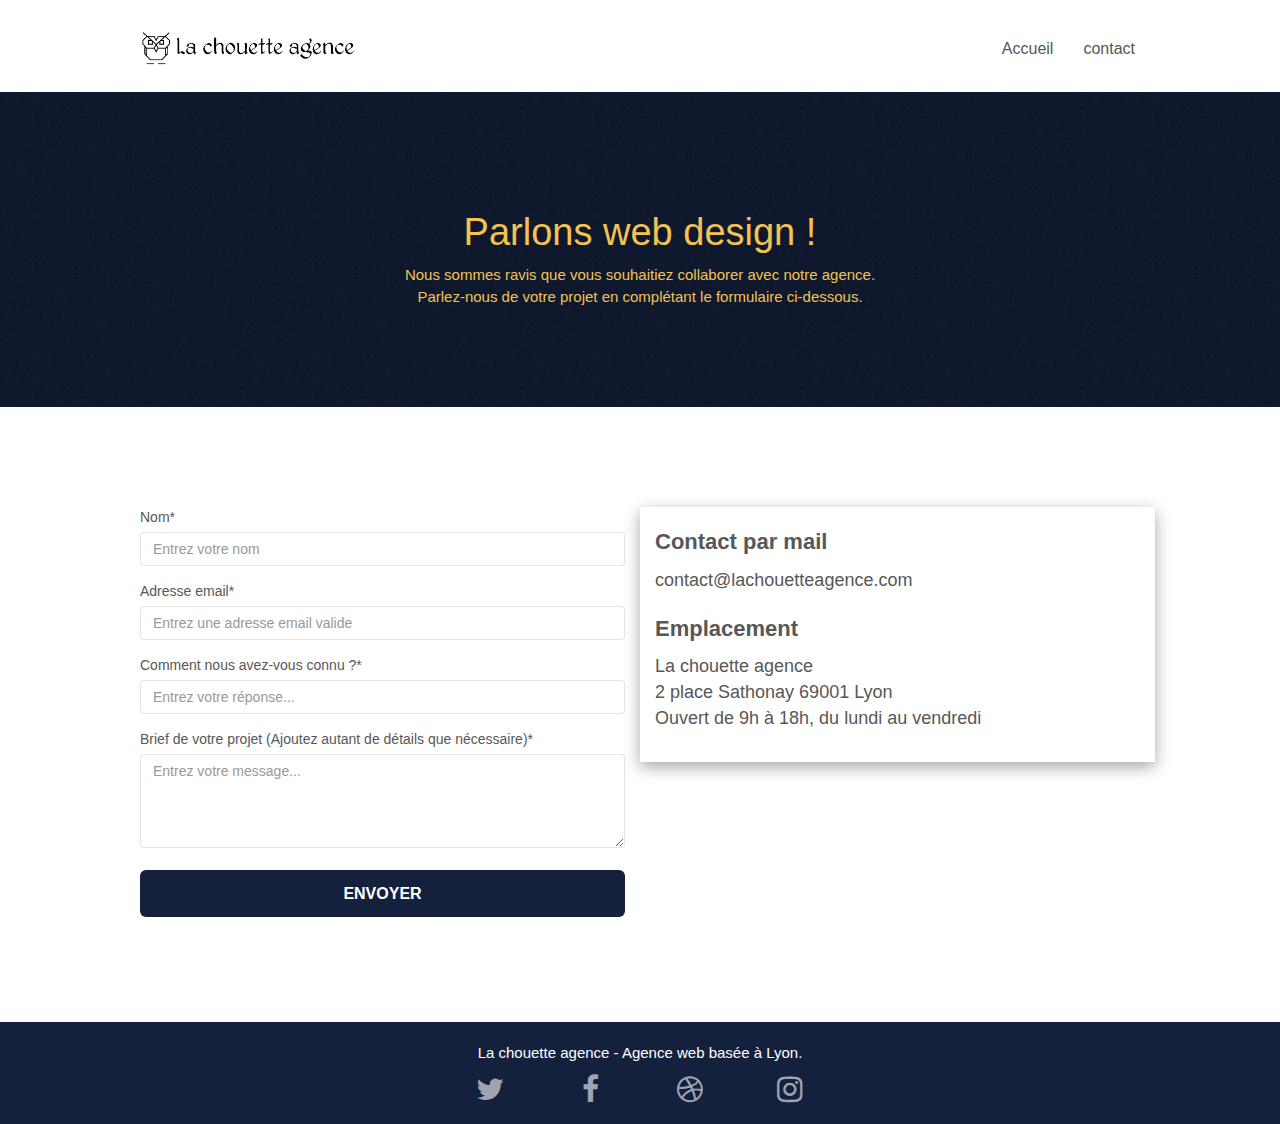
==== commit efe2f2e7: "style of contact page modified" ====
--- a/contact.html
+++ b/contact.html
@@ -97,23 +97,23 @@
 					<div class="col-sm-6">
 						<form id="form_1" novalidate>
 							<div class="form-group">
-								<label for="name">Nom </label>
+								<label for="name">Nom*</label>
 							
 								<input id="name" class="form-control" required placeholder="Entrez votre nom" />
 							</div>
 
 							<div class="form-group">
-								<label for="email">Adresse email </label>
+								<label for="email">Adresse email* </label>
 								<input id="email" class="form-control" type="email" required placeholder="Entrez une adresse email valide"  />
 							</div>
 
 							<div class="form-group">
-								<label for="input_504">Comment nous avez-vous connu ?</label>
+								<label for="input_504">Comment nous avez-vous connu ?*</label>
 								<input class="form-control" type="email" required id="input_504" placeholder="Entrez votre réponse..." />
 							</div>
 
 							<div class="form-group">
-								<label for="message">Brief de votre projet (Ajoutez autant de détails que nécessaire)<br></label>
+								<label for="message">Brief de votre projet (Ajoutez autant de détails que nécessaire)*<br></label>
 							<textarea id="message" class="form-control" rows="4" cols="50"
 									required placeholder="Entrez votre message..."  ></textarea>
 							</div>
@@ -123,11 +123,14 @@
 							</button>
 						</form>
 					</div>
-					<div class="col-sm-6">
-						<p>
-							contact@lachouetteagence.com<br>2 place Sathonay 69001 Lyon<br>Ouvert de 9h à 18h, du lundi
-							au vendredi<br>
-						</p>
+					<div class="col-sm-6 contact">
+						<!-- Modification de la partie info de la page contact -->
+						<h2><strong>Contact par mail</strong> </h2>  
+						<p>contact@lachouetteagence.com</p>
+						<h2><strong>Emplacement</strong></h2> 
+						<p>La chouette agence <br>2 place Sathonay 69001 Lyon<br>Ouvert de 9h à 18h, du lundi
+							au vendredi</p>
+						
 					</div>
 				</div>
 			</div>
--- a/style.css
+++ b/style.css
@@ -406,6 +406,7 @@
         float: none;
         margin: 10px auto 0;
     }
+   
 }
 
 .nav > li > .dropdown a {
@@ -1034,6 +1035,11 @@
     .social{
         padding: 10px;
     }
+    .contact{
+        margin: 30px;
+        padding: 1px 0;
+        
+    }
 }
 
 @media (max-width: 400px) {
@@ -1076,3 +1082,12 @@
  .partenaire a:hover{
      color: #F3C351 !important;
  }
+ /*Modification de la partie info de la page contact*/
+ .contact{
+    
+    height: 255px;
+    box-shadow: rgba(0, 0, 0, 0.35) 0px 5px 15px;
+ }
+ .contact p{
+     font-size: 18px;
+ }
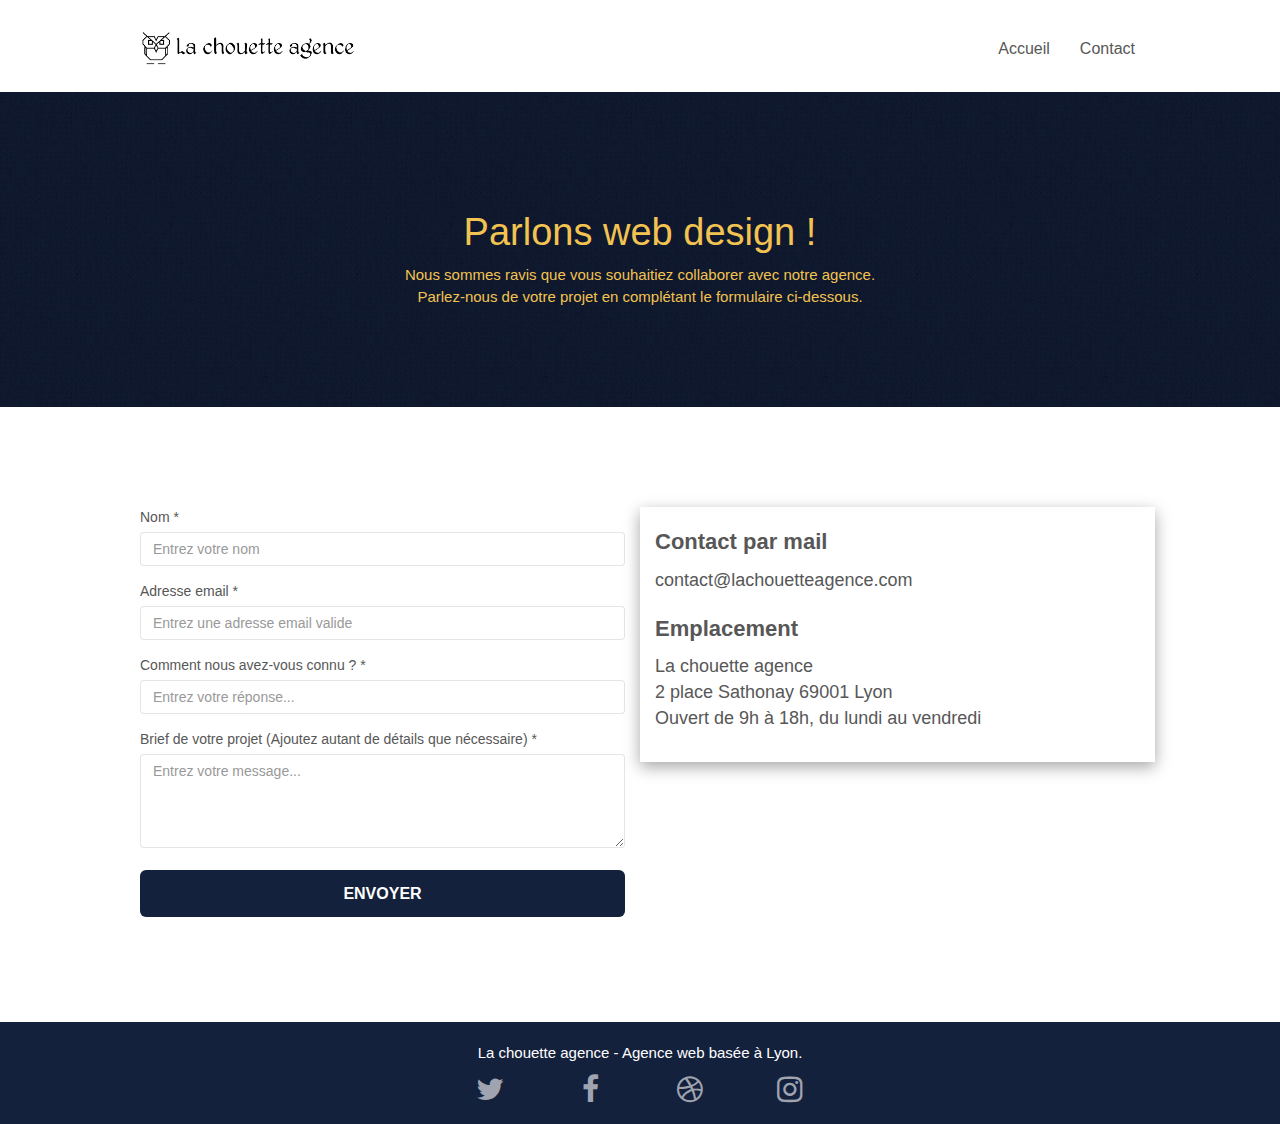
==== commit c8e15160: "indentation" ====
--- a/contact.html
+++ b/contact.html
@@ -5,6 +5,8 @@
 <head>
 	<meta charset="utf-8">
 	<!-- Suppression de la meta keywords -->
+	<!-- Modification titre -->
+	<title>Contact</title>
 	<!-- Ajout description -->
 	<meta name="description"
 		content=" Contactez la chouette agence, une entreprise web design située à Lyon specialisée dans la création et la mise à jour de sites web, elle propose une solution web adaptée à votre projet et aide les entreprises à devenir attractives et visible sur internet">
@@ -24,8 +26,7 @@
 	<script src="./js/blocs.js"></script>
 	<script src="./js/jqBootstrapValidation.js"></script>
 	<script src="./js/formHandler.js"></script>
-	<!-- Modification titre -->
-	<title>Contact</title>
+
 	<!-- Analytics -->
 	<!-- Global site tag (gtag.js) - Google Analytics -->
 	<script async src="https://www.googletagmanager.com/gtag/js?id=G-3GPF4EF80F"></script>
@@ -63,7 +64,7 @@
 								<a href="index.html">Accueil</a>
 							</li>
 							<li>
-								<a href="#">contact</a>
+								<a href="#">Contact</a>
 							</li>
 						</ul>
 					</div>
@@ -72,77 +73,81 @@
 		</header>
 		<!-- bloc-0 END -->
 		<main>
-		<!-- bloc-6 -->
-		<div class="bloc bg-dots-bg bg-repeat bgc-atomic-tangerine d-bloc bloc-bg-texture texture-paper" id="bloc-6">
-			<div class="container bloc-lg">
-				<div class="row">
-					<div class="col-sm-12">
-						<h1 class="text-center hero-bloc-text tc-white">
-							Parlons web design !
-						</h1>
-						<p class="text-center mg-lg tc-white tight-width-whitespace">
-							Nous sommes ravis que vous souhaitiez collaborer avec notre agence.<br>
-							Parlez-nous de votre projet en complétant le formulaire ci-dessous.
-						</p>
+			<!-- bloc-6 -->
+			<div class="bloc bg-dots-bg bg-repeat bgc-atomic-tangerine d-bloc bloc-bg-texture texture-paper"
+				id="bloc-6">
+				<div class="container bloc-lg">
+					<div class="row">
+						<div class="col-sm-12">
+							<h1 class="text-center hero-bloc-text tc-white">
+								Parlons web design !
+							</h1>
+							<p class="text-center mg-lg tc-white tight-width-whitespace">
+								Nous sommes ravis que vous souhaitiez collaborer avec notre agence.<br>
+								Parlez-nous de votre projet en complétant le formulaire ci-dessous.
+							</p>
+						</div>
 					</div>
 				</div>
 			</div>
-		</div>
-		<!-- bloc-6 END -->
+			<!-- bloc-6 END -->
 
-		<!-- bloc-7 -->
-		<div class="bloc bgc-white l-bloc" id="bloc-7">
-			<div class="container bloc-lg">
-				<div class="row">
-					<div class="col-sm-6">
-						<form id="form_1" novalidate>
-							<div class="form-group">
-								<label for="name">Nom*</label>
-							
-								<input id="name" class="form-control" required placeholder="Entrez votre nom" />
-							</div>
+			<!-- bloc-7 -->
+			<div class="bloc bgc-white l-bloc" id="bloc-7">
+				<div class="container bloc-lg">
+					<div class="row">
+						<div class="col-sm-6">
+							<form id="form_1" novalidate>
+								<div class="form-group">
+									<label for="name">Nom *</label>
 
-							<div class="form-group">
-								<label for="email">Adresse email* </label>
-								<input id="email" class="form-control" type="email" required placeholder="Entrez une adresse email valide"  />
-							</div>
+									<input id="name" class="form-control" required placeholder="Entrez votre nom" />
+								</div>
 
-							<div class="form-group">
-								<label for="input_504">Comment nous avez-vous connu ?*</label>
-								<input class="form-control" type="email" required id="input_504" placeholder="Entrez votre réponse..." />
-							</div>
+								<div class="form-group">
+									<label for="email">Adresse email * </label>
+									<input id="email" class="form-control" type="email" required
+										placeholder="Entrez une adresse email valide" />
+								</div>
 
-							<div class="form-group">
-								<label for="message">Brief de votre projet (Ajoutez autant de détails que nécessaire)*<br></label>
-							<textarea id="message" class="form-control" rows="4" cols="50"
-									required placeholder="Entrez votre message..."  ></textarea>
-							</div>
-							<button class="bloc-button btn btn-lg btn-block cta-hero btn-atomic-tangerine"
-								type="submit">
-								Envoyer
-							</button>
-						</form>
-					</div>
-					<div class="col-sm-6 contact">
-						<!-- Modification de la partie info de la page contact -->
-						<h2><strong>Contact par mail</strong> </h2>  
-						<p>contact@lachouetteagence.com</p>
-						<h2><strong>Emplacement</strong></h2> 
-						<p>La chouette agence <br>2 place Sathonay 69001 Lyon<br>Ouvert de 9h à 18h, du lundi
-							au vendredi</p>
-						
+								<div class="form-group">
+									<label for="input_504">Comment nous avez-vous connu ? *</label>
+									<input class="form-control" type="email" required id="input_504"
+										placeholder="Entrez votre réponse..." />
+								</div>
+
+								<div class="form-group">
+									<label for="message">Brief de votre projet (Ajoutez autant de détails que
+										nécessaire) *<br></label>
+									<textarea id="message" class="form-control" rows="4" cols="50" required
+										placeholder="Entrez votre message..."></textarea>
+								</div>
+								<button class="bloc-button btn btn-lg btn-block cta-hero btn-atomic-tangerine"
+									type="submit">
+									Envoyer
+								</button>
+							</form>
+						</div>
+						<div class="col-sm-6 contact">
+							<!-- Modification de la partie info de la page contact -->
+							<h2><strong>Contact par mail</strong> </h2>
+							<p>contact@lachouetteagence.com</p>
+							<h2><strong>Emplacement</strong></h2>
+							<p>La chouette agence <br>2 place Sathonay 69001 Lyon<br>Ouvert de 9h à 18h, du lundi
+								au vendredi</p>
+
+						</div>
 					</div>
 				</div>
 			</div>
-		</div>
-		<!-- bloc-7 END -->
+			<!-- bloc-7 END -->
 
-		<!-- ScrollToTop Button -->
-		<a class="bloc-button btn btn-d scrollToTop" onclick="scrollToTarget('1')"><span
-				class="fa fa-chevron-up"></span></a>
-		<!-- ScrollToTop Button END-->
+			<!-- ScrollToTop Button -->
+			<a class="bloc-button btn btn-d scrollToTop" onclick="scrollToTarget('1')"><span
+					class="fa fa-chevron-up"></span></a>
+			<!-- ScrollToTop Button END-->
 
-</main>
+		</main>
 		<!-- Footer - bloc-8 -->
 		<footer class="bloc bgc-atomic-tangerine d-bloc" id="bloc-8">
 			<div class="container bloc-sm">
@@ -154,17 +159,20 @@
 						<div class="row row-no-gutters social">
 							<div class="col-sm-3">
 								<div class="text-center">
-									<a aria-label="Twitter" class="social" href="https://twitter.com/"><span class="fa fa-twitter icon-md"></span></a>
+									<a aria-label="Twitter" class="social" href="https://twitter.com/"><span
+											class="fa fa-twitter icon-md"></span></a>
 								</div>
 							</div>
 							<div class="col-sm-3">
 								<div class="text-center">
-									<a aria-label="Facebook" class="social" href="https://fr-fr.facebook.com/"><span class="fa fa-facebook icon-md"></span></a>
+									<a aria-label="Facebook" class="social" href="https://fr-fr.facebook.com/"><span
+											class="fa fa-facebook icon-md"></span></a>
 								</div>
 							</div>
 							<div class="col-sm-3">
 								<div class="text-center">
-									<a aria-label="Dribbble" class="social" href="https://dribbble.com/"><span class="fa fa-dribbble icon-md"></span></a>
+									<a aria-label="Dribbble" class="social" href="https://dribbble.com/"><span
+											class="fa fa-dribbble icon-md"></span></a>
 								</div>
 							</div>
 							<div class="col-sm-3">
@@ -179,7 +187,6 @@
 			</div>
 		</footer>
 		<!-- Footer - bloc-8 END -->
-
 	</div>
 	<!-- Principal conteneur END -->
 
--- a/style.css
+++ b/style.css
@@ -1,1093 +1 @@
-body {
-    margin: 0;
-    padding: 0;
-    background: #FFF;
-    overflow-x: hidden;
-    -webkit-font-smoothing: antialiased;
-    -moz-osx-font-smoothing: grayscale;
-}
-
-a,
-button {
-    transition: all .3s ease-in-out;
-    outline: none!important;
-}
-
-a:hover {
-    text-decoration: none;
-    cursor: pointer;
-}
-
-#page-loading-blocs-notifaction {
-    position: fixed;
-    top: 0;
-    bottom: 0;
-    width: 100%;
-    z-index: 100000;
-    background: #FFFFFF url("img/pageload-spinner.gif") no-repeat center center;
-}
-
-.bloc {
-    width: 100%;
-    clear: both;
-    background: 50% 50% no-repeat;
-    padding: 0 50px;
-    -webkit-background-size: cover;
-    -moz-background-size: cover;
-    -o-background-size: cover;
-    background-size: cover;
-    position: relative;
-}
-
-.bloc .container {
-    padding-left: 0;
-    padding-right: 0;
-}
-
-.bloc-lg {
-    padding: 100px 50px;
-}
-
-.bloc-md {
-    padding: 50px;
-}
-
-.bloc-sm {
-    padding: 20px 50px;
-}
-
-.bg-center,
-.bg-l-edge,
-.bg-r-edge,
-.bg-t-edge,
-.bg-b-edge,
-.bg-tl-edge,
-.bg-bl-edge,
-.bg-tr-edge,
-.bg-br-edge,
-.bg-repeat {
-    -webkit-background-size: auto!important;
-    -moz-background-size: auto!important;
-    -o-background-size: auto!important;
-    background-size: auto!important;
-}
-
-.bg-repeat {
-    background: repeat;
-}
-
-.bg-t-edge {
-    background: top no-repeat;
-}
-
-.bloc-bg-texture::before {
-    content: "";
-    background-size: 2px 2px;
-    position: absolute;
-    top: 0;
-    bottom: 0;
-    left: 0;
-    right: 0;
-}
-
-.texture-paper::before {
-    background: url("img/texture-paper.webp");
-    background-size: 280px 280px;
-}
-
-.b-parallax {
-    background-attachment: fixed;
-}
-
-.d-bloc {
-    color: rgba(255, 255, 255, .7);
-}
-
-.d-bloc button:hover {
-    color: rgba(255, 255, 255, .9);
-}
-
-.d-bloc .icon-round,
-.d-bloc .icon-square,
-.d-bloc .icon-rounded,
-.d-bloc .icon-semi-rounded-a,
-.d-bloc .icon-semi-rounded-b {
-    border-color: rgba(255, 255, 255, .9);
-}
-
-.d-bloc .divider-h span {
-    border-color: rgba(255, 255, 255, .2);
-}
-
-.d-bloc .a-btn,
-.d-bloc .navbar a,
-.d-bloc .navbar-brand,
-.d-bloc a .icon-sm,
-.d-bloc a .icon-md,
-.d-bloc a .icon-lg,
-.d-bloc a .icon-xl,
-.d-bloc h1 a,
-.d-bloc h2 a,
-.d-bloc h3 a,
-.d-bloc h4 a,
-.d-bloc h5 a,
-.d-bloc h6 a,
-.d-bloc p a {
-    color: rgba(255, 255, 255, .6);
-}
-
-.d-bloc .a-btn:hover,
-.d-bloc .navbar a:hover,
-.d-bloc .navbar-brand:hover,
-.d-bloc a:hover .icon-sm,
-.d-bloc a:hover .icon-md,
-.d-bloc a:hover .icon-lg,
-.d-bloc a:hover .icon-xl,
-.d-bloc h1 a:hover,
-.d-bloc h2 a:hover,
-.d-bloc h3 a:hover,
-.d-bloc h4 a:hover,
-.d-bloc h5 a:hover,
-.d-bloc h6 a:hover,
-.d-bloc p a:hover {
-    color: rgba(255, 255, 255, 1);
-}
-
-.d-bloc .navbar-toggle .icon-bar {
-    background: rgba(255, 255, 255, 1);
-}
-
-.d-bloc .btn-wire,
-.d-bloc .btn-wire:hover {
-    color: rgba(255, 255, 255, 1);
-    border-color: rgba(255, 255, 255, 1);
-}
-
-.d-bloc .panel {
-    color: rgba(0, 0, 0, .5);
-}
-
-.d-bloc .panel button:hover {
-    color: rgba(0, 0, 0, .7);
-}
-
-.d-bloc .panel icon {
-    border-color: rgba(0, 0, 0, .7);
-}
-
-.d-bloc .panel .divider-h span {
-    border-color: rgba(0, 0, 0, .1);
-}
-
-.d-bloc .panel .a-btn {
-    color: rgba(0, 0, 0, .6);
-}
-
-.d-bloc .panel .a-btn:hover {
-    color: rgba(0, 0, 0, 1);
-}
-
-.d-bloc .panel .btn-wire,
-.d-bloc .panel .btn-wire:hover {
-    color: rgba(0, 0, 0, .7);
-    border-color: rgba(0, 0, 0, .3);
-}
-
-.d-bloc .panel,
-.l-bloc {
-    color: rgba(0, 0, 0, .5);
-}
-
-.d-bloc .panel button:hover,
-.l-bloc button:hover {
-    color: rgba(0, 0, 0, .7);
-}
-
-.l-bloc .icon-round,
-.l-bloc .icon-square,
-.l-bloc .icon-rounded,
-.l-bloc .icon-semi-rounded-a,
-.l-bloc .icon-semi-rounded-b {
-    border-color: rgba(0, 0, 0, .7);
-}
-
-.d-bloc .panel .divider-h span,
-.l-bloc .divider-h span {
-    border-color: rgba(0, 0, 0, .1);
-}
-
-.d-bloc .panel .a-btn,
-.l-bloc .a-btn,
-.l-bloc .navbar a,
-.l-bloc .navbar-brand,
-.l-bloc a .icon-sm,
-.l-bloc a .icon-md,
-.l-bloc a .icon-lg,
-.l-bloc a .icon-xl,
-.l-bloc h1 a,
-.l-bloc h2 a,
-.l-bloc h3 a,
-.l-bloc h4 a,
-.l-bloc h5 a,
-.l-bloc h6 a,
-.l-bloc p a {
-    color: rgba(0, 0, 0, .6);
-}
-
-.d-bloc .panel .a-btn:hover,
-.l-bloc .a-btn:hover,
-.l-bloc .navbar a:hover,
-.l-bloc .navbar-brand:hover,
-.l-bloc a:hover .icon-sm,
-.l-bloc a:hover .icon-md,
-.l-bloc a:hover .icon-lg,
-.l-bloc a:hover .icon-xl,
-.l-bloc h1 a:hover,
-.l-bloc h2 a:hover,
-.l-bloc h3 a:hover,
-.l-bloc h4 a:hover,
-.l-bloc h5 a:hover,
-.l-bloc h6 a:hover,
-.l-bloc p a:hover {
-    color: rgba(0, 0, 0, 1);
-}
-
-.l-bloc .navbar-toggle .icon-bar {
-    color: rgba(0, 0, 0, .6);
-}
-
-.d-bloc .panel .btn-wire,
-.d-bloc .panel .btn-wire:hover,
-.l-bloc .btn-wire,
-.l-bloc .btn-wire:hover {
-    color: rgba(0, 0, 0, .7);
-    border-color: rgba(0, 0, 0, .3);
-}
-
-.voffset {
-    margin-top: 30px;
-}
-
-.voffset-lg {
-    margin-top: 80px;
-}
-
-.row-no-gutters {
-    margin-right: 0;
-    margin-left: 0;
-}
-
-.row.row-no-gutters > [class^="col-"],
-.row.row-no-gutters > [class*=" col-"] {
-    padding-right: 0;
-    padding-left: 0;
-}
-
-#bloc-1-hero h1 {
-    font-size: 32px;
-}
-
-.navbar {
-    margin-bottom: 0;
-    z-index: 1;
-}
-
-.navbar-brand {
-    height: auto;
-    padding: 3px 15px;
-    font-size: 25px;
-    font-weight: normal;
-    font-weight: 600;
-    line-height: 44px;
-}
-
-.navbar-brand img {
-    max-height: 200px;
-    margin: 0 5px 0 0;
-    display: inline;
-}
-
-.navbar-brand img[src$=svg] {
-    min-width: 100px;
-}
-
-.nav-center .navbar-brand img {
-    margin: 0;
-}
-
-.navbar .nav {
-    padding-top: 2px;
-    margin-right: -16px;
-    float: right;
-    z-index: 1;
-}
-
-.nav > li {
-    float: left;
-    margin-top: 4px;
-    font-size: 16px;
-}
-
-.navbar-nav .open .dropdown-menu > li > a {
-    text-align: inherit;
-}
-
-.nav > li a:hover,
-.nav > li a:focus {
-    background: transparent;
-}
-
-.navbar-toggle {
-    margin: 10px 10px 0 0;
-    border: 0px;
-}
-
-.navbar-toggle:hover {
-    background: transparent!important;
-}
-
-.navbar-toggle .icon-bar {
-    background-color: rgba(0, 0, 0, .5);
-    width: 26px;
-}
-
-.nav-invert .navbar .nav {
-    float: left;
-}
-/* Ajout de la propriété flex pour le responsive de la nav */
-.navbar-header{
-    display: flex;
-    justify-content: space-between;
-}
-
-.nav-invert .navbar-header,
-.nav-invert .navbar-brand {
-    float: right;
-    position: relative;
-    z-index: 2;
-}
-
-@media (min-width: 768px) {
-    .site-navigation {
-        position: absolute;
-        top: 50%;
-        right: 20px;
-        transform: translate(0, -50%);
-        -webkit-transform: translateY(-50%);
-    }
-    .nav > li .dropdown-menu a,
-    .nav > li .dropdown-menu a:hover {
-        color: #484848;
-    }
-    .nav-invert .site-navigation {
-        left: 0;
-        right: 0;
-    }
-    .nav-center {
-        text-align: center;
-    }
-    .nav-center .navbar-header {
-        width: 100%;
-    }
-    .nav-center .navbar-header,
-    .nav-center .navbar-brand,
-    .nav-center .nav > li {
-        float: none;
-        display: inline-block;
-    }
-    .nav-center .site-navigation {
-        position: relative;
-        width: 100%;
-        right: 0;
-        margin-right: 0px;
-        margin-top: 20px;
-    }
-    .nav-center.mini-nav .navbar-toggle {
-        float: none;
-        margin: 10px auto 0;
-    }
-   
-}
-
-.nav > li > .dropdown a {
-    background: none!important;
-    display: block;
-    padding: 14px 15px;
-}
-
-nav .caret {
-    margin: 0 5px;
-}
-
-.dropdown-menu .dropdown-menu {
-    top: -8px;
-    left: 100%;
-}
-
-.dropdown-menu .dropmenu-flow-right {
-    top: 100%;
-    left: 0;
-    margin-left: -1px;
-    border-top-left-radius: 0;
-    border-top-right-radius: 0;
-}
-
-.dropdown-menu .dropdown span {
-    border: 4px solid black;
-    border-top-color: transparent;
-    border-right-color: transparent;
-    border-bottom-color: transparent;
-    margin: 6px -5px 0 0!important;
-    float: right;
-}
-
-.mg-md {
-    margin-top: 10px;
-    margin-bottom: 20px;
-}
-
-.mg-lg {
-    margin-top: 10px;
-    margin-bottom: 40px;
-}
-
-.btn {
-    margin: 0 5px 5px 0;
-}
-
-.btn.pull-right {
-    margin: 0 0 5px 5px;
-}
-
-.btn-d,
-.btn-d:hover,
-.btn-d:focus {
-    color: #FFF;
-    background: rgba(0, 0, 0, .3);
-}
-
-button {
-    outline: none!important;
-}
-
-.btn-rd {
-    border-radius: 40px;
-}
-
-.btn-clean {
-    border: 1px solid rgba(0, 0, 0, .08);
-    border-bottom-color: rgba(0, 0, 0, .1);
-    text-shadow: 0 1px 0 rgba(0, 0, 1, .1);
-    box-shadow: 0 1px 3px rgba(0, 0, 1, .25), inset 0 1px 0 0 rgba(255, 255, 255, .15);
-}
-
-.icon-md {
-    font-size: 30px!important;
-}
-
-.icon-lg {
-    font-size: 60px!important;
-}
-
-.sm-shadow {
-    text-shadow: 0 1px 2px rgba(0, 0, 0, .3);
-}
-
-.panel-sq,
-.panel-sq .panel-heading,
-.panel-sq .panel-footer {
-    border-radius: 0;
-}
-
-.panel-rd {
-    border-radius: 30px;
-}
-
-.panel-rd .panel-heading {
-    border-radius: 29px 29px 0 0;
-}
-
-.panel-rd .panel-footer {
-    border-radius: 0 0 29px 29px;
-}
-
-.form-control {
-    border-color: rgba(0, 0, 0, .1);
-    box-shadow: none;
-}
-
-.scrollToTop {
-    width: 40px;
-    height: 40px;
-    position: fixed;
-    bottom: 20px;
-    right: 20px;
-    /*opacity: 0;*/
-    visibility: hidden; /*Utilisation de la propriétés visibility au lieu de opacity*/
-    z-index: 500;
-    transition: all .3s ease-in-out;
-}
-
-.scrollToTop span {
-    margin-top: 6px;
-}
-
-.showScrollTop {
-    font-size: 14px;
-    /*opacity: 1;*/
-    visibility: visible;
-}
-
-a[data-lightbox] {
-    position: relative;
-    display: block;
-    text-align: center;
-}
-
-a[data-lightbox]:hover::before {
-    content: "+";
-    font-family: "HelveticaNeue-Light", "Helvetica Neue Light", "Helvetica Neue", Helvetica, Arial;
-    font-size: 32px;
-    width: 50px;
-    height: 50px;
-    margin-left: -25px;
-    border-radius: 50%;
-    background: rgba(0, 0, 0, .6);
-    color: #FFF;
-    font-weight: 100;
-    z-index: 1;
-    position: absolute;
-    top: 50%;
-    transform: translateY(-50%);
-    -webkit-transform: translateY(-50%);
-}
-
-a[data-lightbox]:hover img {
-    opacity: 0.6;
-    -webkit-animation-fill-mode: none;
-    animation-fill-mode: none;
-}
-
-#lightbox-modal {
-    display: flex;
-    align-items: center;
-}
-
-#lightbox-modal .modal-dialog {
-    width: 90%;
-    max-width: 900px;
-    margin: 0 auto 0;
-}
-
-#lightbox-modal .modal-dialog img {
-    max-height: 90vh;
-    margin: 0 auto;
-}
-
-.lightbox-caption {
-    padding: 20px;
-    color: #FFF;
-    background: rgba(0, 0, 0, .5);
-    position: absolute;
-    left: 15px;
-    right: 15px;
-    bottom: 5px;
-}
-
-.close-lightbox {
-    color: #FFF;
-    font-size: 30px;
-    position: absolute;
-    top: 20px;
-    right: 20px;
-    z-index: 20;
-    background: rgba(0, 0, 0, .5);
-    border: none;
-    line-height: 30px;
-    padding: 0 9px 5px;
-    opacity: 0.3;
-}
-
-.close-lightbox:hover,
-.next-lightbox:hover,
-.prev-lightbox:hover {
-    opacity: 1.0;
-    color: #FFF;
-}
-
-.next-lightbox,
-.prev-lightbox {
-    font-size: 20px;
-    color: rgba(255, 255, 255, .9);
-    background: rgba(0, 0, 0, .5);
-    transition: all .2s ease-in-out;
-    position: absolute;
-    top: 45%;
-    z-index: 1;
-    opacity: 0.4;
-}
-
-.next-lightbox {
-    padding: 6px 8px 1px 13px;
-    right: 25px;
-}
-
-.prev-lightbox {
-    padding: 6px 13px 1px 10px;
-    left: 25px;
-}
-
-.snapshot-lb .modal-body {
-    padding-bottom: 45px;
-}
-
-.snapshot-lb .lightbox-caption {
-    padding: 0;
-    color: rgba(0, 0, 0, .5);
-    background: none;
-}
-
-h1,
-h2,
-h3,
-h4,
-h5,
-h6,
-p,
-label,
-.btn,
-a {
-    font-family: "helvetica";
-    font-weight: 400;
-    color: #575757!important;
-}
-
-.container {
-    max-width: 1000px;
-}
-
-.hero-bloc-text {
-    font-size: 38px;
-}
-
-.hero-bloc-text-sub {
-    font-size: 36px;
-}
-
-.statement-bloc-text {
-    line-height: 26px;
-    font-style: italic;
-    font-size: 20px;
-    text-align: center;
-    font-weight: lighter;
-    max-width: 520px;
-    margin: auto auto auto auto;
-}
-/* Modification de la font-size car trop petite et pas bon pour SEO */
- p {
-    font-size: 15px;
-} 
-
-.tight-width-whitespace {
-    max-width: 600px;
-    margin: auto auto auto auto;
-}
-
-.h1 {
-    font-size: 20px;
-    font-family: "Open Sans";
-}
-
-.cta-hero {
-    margin-top: 22px;
-    color: #FFFFFF!important;
-    text-transform: uppercase;
-    padding: 12px 28px 12px 28px;
-    font-size: 16px;
-    font-weight: 700;
-}
-/* Ajout de la propriété flex pour aligner horizontalement les icon et les centrer */
-.social {
-    max-width: 400px;
-    margin: auto auto auto auto;
-    display: flex;
-    justify-content: center;
-}
-
-h2 {
-    font-size: 22px;
-    line-height: 1.4em;
-}
-
-h3 {
-    font-size: 15px;
-    text-transform: uppercase;
-    font-weight: 700;
-    color: #333333!important;
-}
-
-.med-width-whitespace {
-    max-width: 800px;
-    margin: auto auto auto auto;
-    box-shadow: 0px 0px 0px #000000;
-}
-
-h1 {
-    color: #333333!important;
-}
-
-h4 {
-    color: #333333!important;
-}
-
-.icons {
-    margin-bottom: 14px;
-    margin-top: 24px;
-}
-
-.white {
-    color: #FFFFFF!important;
-}
-/* Ajout de la propriété width 100% pour le responsive des img*/
-.portfolio-thumb {
-    margin-bottom: 24px;
-    width: 100%;
-}
-
-.portfolio-row {
-    margin-bottom: 44px;
-    margin-top: 50px;
-}
-
-.avatar {
-    box-shadow: 0px 4px 9px rgba(0, 0, 0, 0.3);
-}
-
-.black-background {
-    background-color: rgba(165, 147, 99, 0.7);
-    padding: 40px 40px 40px 40px;
-}
-
-.bold-link {
-    font-weight: 900;
-    text-decoration: underline!important;
-}
-
-.bgc-white {
-    background-color: #FFFFFF;
-}
-
-.bgc-dark-slate-blue {
-    background-color: #364577;
-}
-
-.bgc-atomic-tangerine {
-    background-color: #14213d;
-}
-
-.tc-white {
-    color: #F3C351!important;
-}
-
-.btn-atomic-tangerine {
-    background: #14213d;
-    color: #FFFFFF!important;
-}
-
-.btn-atomic-tangerine:hover {
-    background: #c27956!important;
-    color: #FFFFFF!important;
-}
-
-.ltc-white {
-    color: #FFFFFF!important;
-}
-
-.ltc-white:hover {
-    color: #cccccc!important;
-}
-
-.ltc-atomic-tangerine {
-    color: #F3976C!important;
-}
-
-.ltc-atomic-tangerine:hover {
-    color: #c27956!important;
-}
-
-.icon-dark-slate-blue {
-    color: #364577!important;
-    border-color: #364577!important;
-}
-
-.bg-dots-bg {
-    background-image: url("img/dots-bg.webp");
-}
-
-.bg-lines-h2-bg {
-    background-image: url("img/lines-h2-bg.webp");
-}
-
-.bg-banniere {
-    background-image: url("img/la-chouette-agence-banniere.webp");
-}
-
-.bg-presentation {
-    background-image: url("img/image-de-presentation.webp");
-}
-
-@media (max-width: 1024px) {
-    .bloc {
-        padding-left: 20px;
-        padding-right: 20px;
-    }
-    .bloc.full-width-bloc,
-    .bloc-tile-2.full-width-bloc .container,
-    .bloc-tile-3.full-width-bloc .container,
-    .bloc-tile-4.full-width-bloc .container {
-        padding-left: 0;
-        padding-right: 0;
-    }
-}
-
-@media (max-width: 992px) and (min-width: 768px) {
-    .navbar .nav {
-        max-width: 80%
-    }
-    .nav-center.navbar .nav {
-        max-width: 100%
-    }
-}
-
-@media only screen and (min-width: 768px) and (max-width: 1024px) and (orientation: landscape) {
-    .b-parallax {
-        background-attachment: scroll;
-    }
-}
-
-@media only screen and (min-width: 1024px) and (max-width: 1366px) and (-webkit-min-device-pixel-ratio: 1.5) {
-    .b-parallax {
-        background-attachment: scroll;
-    }
-    
-}
-
-@media (max-width: 991px) {
-    .container {
-        width: 100%;
-    }
-    .b-parallax {
-        background-attachment: scroll;
-    }
-    .page-container,
-    #hero-bloc {
-        overflow-x: hidden;
-        position: relative;
-    }
-    .bloc-group,
-    .bloc-group .bloc {
-        display: block;
-        width: 100%;
-    }
-    .bloc-fill-screen .fill-bloc-top-edge,
-    .bloc-fill-screen .fill-bloc-bottom-edge {
-        padding: 0 20px;
-    }
-}
-
-@media (max-width: 767px) {
-    .page-container {
-        overflow-x: hidden;
-        position: relative;
-    }
-    h1,
-    h2,
-    h3,
-    h4,
-    h5,
-    h6,
-    p,
-    #disqus_thread {
-        padding-left: 10px!important;
-        padding-right: 10px!important;
-    }
-    .b-parallax {
-        background-attachment: scroll;
-    }
-    .navbar .nav {
-        padding-top: 0;
-        border-top: 1px solid rgba(0, 0, 0, .2);
-        float: none!important;
-    }
-    .navbar.row {
-        margin-left: 0;
-        margin-right: 0;
-    }
-    .site-navigation {
-        position: inherit;
-        transform: none;
-        -webkit-transform: none;
-        -ms-transform: none;
-    }
-    .nav > li {
-        margin-top: 0;
-        border-bottom: 1px solid rgba(0, 0, 0, .1);
-        background: rgba(0, 0, 0, .05);
-        text-align: left;
-        padding-left: 15px;
-        width: 100%;
-    }
-    .nav > li:hover {
-        background: rgba(0, 0, 0, .08);
-    }
-    .dropdown .dropdown a .caret {
-        float: none;
-        margin: 5px 0 0 10px!important;
-        border: 4px solid black;
-        border-bottom-color: transparent;
-        border-right-color: transparent;
-        border-left-color: transparent;
-    }
-    #hero-bloc .navbar .nav {
-        background: rgba(0, 0, 0, .8);
-    }
-    #hero-bloc .navbar .nav a {
-        color: rgba(255, 255, 255, .6);
-    }
-    .hero {
-        padding: 50px 0;
-    }
-    .hero-nav {
-        left: -1px;
-        right: -1px;
-    }
-    .navbar-collapse {
-        padding: 0;
-        overflow-x: hidden;
-        -webkit-box-shadow: none;
-        box-shadow: none;
-    }
-    .navbar-brand img {
-        max-height: 40px;
-        width: auto;
-    }
-    .nav-invert .navbar-header {
-        float: none;
-        width: 100%;
-    }
-    .nav-invert .navbar-toggle {
-        float: left;
-        margin-left: 10px;
-    }
-    .bloc {
-        padding-left: 0;
-        padding-right: 0;
-    }
-    .bloc-xxl,
-    .bloc-xl,
-    .bloc-lg {
-        padding: 40px 0;
-    }
-    .bloc-sm,
-    .bloc-md {
-        padding-left: 0;
-        padding-right: 0;
-    }
-    .bloc-tile-2 .container,
-    .bloc-tile-3 .container,
-    .bloc-tile-4 .container,
-    .bloc-fill-screen .fill-bloc-top-edge,
-    .bloc-fill-screen .fill-bloc-bottom-edge {
-        padding-left: 0;
-        padding-right: 0;
-    }
-    .a-block {
-        padding: 0 10px;
-    }
-    .btn-dwn {
-        display: none;
-    }
-    .voffset {
-        margin-top: 5px;
-    }
-    .voffset-md {
-        margin-top: 20px;
-    }
-    .voffset-lg {
-        margin-top: 30px;
-    }
-    form {
-        padding: 5px;
-    }
-    .close-lightbox {
-        display: inline-block;
-    }
-    .blocsapp-device-iphone5 {
-        background-size: 216px 425px;
-        padding-top: 60px;
-        width: 216px;
-        height: 425px;
-    }
-    .blocsapp-device-iphone5 img {
-        width: 180px;
-        height: 320px;
-    }
-    .social{
-        padding: 10px;
-    }
-    .contact{
-        margin: 30px;
-        padding: 1px 0;
-        
-    }
-}
-
-@media (max-width: 400px) {
-    .bloc {
-        padding-left: 0;
-        padding-right: 0;
-    }
-}
-
-@media (max-width: 767px) {
-    .bloc-mob-center-text {
-        text-align: center;
-    }
-}
-/* Ajout d'une classe pour la citation */
-.citation{
-    font-style: italic;
-    font-size: 24px;
-    font-weight: 400;
-}
-.citation + span{
-   color: #000000;
-}
-/*footer*/
-.partenaire{
-    display: flex;
-    justify-content: space-between;
-    padding: 10px; 
-}
-
-.partenaire li{
-   list-style: none;
-
-}
-.partenaire li a{
-    color: #FFF !important;
-    text-decoration: underline;
- 
- }
- .partenaire a:hover{
-     color: #F3C351 !important;
- }
- /*Modification de la partie info de la page contact*/
- .contact{
-    
-    height: 255px;
-    box-shadow: rgba(0, 0, 0, 0.35) 0px 5px 15px;
- }
- .contact p{
-     font-size: 18px;
- }
+body{margin:0;padding:0;background:#FFF;overflow-x:hidden;-webkit-font-smoothing:antialiased;-moz-osx-font-smoothing:grayscale}a,button{transition:all .3s ease-in-out}a:hover{text-decoration:none;cursor:pointer}#page-loading-blocs-notifaction{position:fixed;top:0;bottom:0;width:100%;z-index:100000;background:#FFF url(img/pageload-spinner.gif) no-repeat center center}.bloc{width:100%;clear:both;background:50% 50% no-repeat;padding:0 50px;-webkit-background-size:cover;-moz-background-size:cover;-o-background-size:cover;background-size:cover;position:relative}.bloc .container{padding-left:0;padding-right:0}.bloc-lg{padding:100px 50px}.bloc-md{padding:50px}.bloc-sm{padding:20px 50px}.bg-center,.bg-l-edge,.bg-r-edge,.bg-t-edge,.bg-b-edge,.bg-tl-edge,.bg-bl-edge,.bg-tr-edge,.bg-br-edge,.bg-repeat{-webkit-background-size:auto!important;-moz-background-size:auto!important;-o-background-size:auto!important;background-size:auto!important}.bg-repeat{background:repeat}.bg-t-edge{background:top no-repeat}.bloc-bg-texture::before{content:"";background-size:2px 2px;position:absolute;top:0;bottom:0;left:0;right:0}.texture-paper::before{background:url(img/texture-paper.webp);background-size:280px 280px}.b-parallax{background-attachment:fixed}.d-bloc{color:rgba(255,255,255,.7)}.d-bloc button:hover{color:rgba(255,255,255,.9)}.d-bloc .icon-round,.d-bloc .icon-square,.d-bloc .icon-rounded,.d-bloc .icon-semi-rounded-a,.d-bloc .icon-semi-rounded-b{border-color:rgba(255,255,255,.9)}.d-bloc .divider-h span{border-color:rgba(255,255,255,.2)}.d-bloc .a-btn,.d-bloc .navbar a,.d-bloc .navbar-brand,.d-bloc a .icon-sm,.d-bloc a .icon-md,.d-bloc a .icon-lg,.d-bloc a .icon-xl,.d-bloc h1 a,.d-bloc h2 a,.d-bloc h3 a,.d-bloc h4 a,.d-bloc h5 a,.d-bloc h6 a,.d-bloc p a{color:rgba(255,255,255,.6)}.d-bloc .a-btn:hover,.d-bloc .navbar a:hover,.d-bloc .navbar-brand:hover,.d-bloc a:hover .icon-sm,.d-bloc a:hover .icon-md,.d-bloc a:hover .icon-lg,.d-bloc a:hover .icon-xl,.d-bloc h1 a:hover,.d-bloc h2 a:hover,.d-bloc h3 a:hover,.d-bloc h4 a:hover,.d-bloc h5 a:hover,.d-bloc h6 a:hover,.d-bloc p a:hover{color:rgba(255,255,255,1)}.d-bloc .navbar-toggle .icon-bar{background:rgba(255,255,255,1)}.d-bloc .btn-wire,.d-bloc .btn-wire:hover{color:rgba(255,255,255,1);border-color:rgba(255,255,255,1)}.d-bloc .panel{color:rgba(0,0,0,.5)}.d-bloc .panel button:hover{color:rgba(0,0,0,.7)}.d-bloc .panel icon{border-color:rgba(0,0,0,.7)}.d-bloc .panel .divider-h span{border-color:rgba(0,0,0,.1)}.d-bloc .panel .a-btn{color:rgba(0,0,0,.6)}.d-bloc .panel .a-btn:hover{color:rgba(0,0,0,1)}.d-bloc .panel .btn-wire,.d-bloc .panel .btn-wire:hover{color:rgba(0,0,0,.7);border-color:rgba(0,0,0,.3)}.d-bloc .panel,.l-bloc{color:rgba(0,0,0,.5)}.d-bloc .panel button:hover,.l-bloc button:hover{color:rgba(0,0,0,.7)}.l-bloc .icon-round,.l-bloc .icon-square,.l-bloc .icon-rounded,.l-bloc .icon-semi-rounded-a,.l-bloc .icon-semi-rounded-b{border-color:rgba(0,0,0,.7)}.d-bloc .panel .divider-h span,.l-bloc .divider-h span{border-color:rgba(0,0,0,.1)}.d-bloc .panel .a-btn,.l-bloc .a-btn,.l-bloc .navbar a,.l-bloc .navbar-brand,.l-bloc a .icon-sm,.l-bloc a .icon-md,.l-bloc a .icon-lg,.l-bloc a .icon-xl,.l-bloc h1 a,.l-bloc h2 a,.l-bloc h3 a,.l-bloc h4 a,.l-bloc h5 a,.l-bloc h6 a,.l-bloc p a{color:rgba(0,0,0,.6)}.d-bloc .panel .a-btn:hover,.l-bloc .a-btn:hover,.l-bloc .navbar a:hover,.l-bloc .navbar-brand:hover,.l-bloc a:hover .icon-sm,.l-bloc a:hover .icon-md,.l-bloc a:hover .icon-lg,.l-bloc a:hover .icon-xl,.l-bloc h1 a:hover,.l-bloc h2 a:hover,.l-bloc h3 a:hover,.l-bloc h4 a:hover,.l-bloc h5 a:hover,.l-bloc h6 a:hover,.l-bloc p a:hover{color:rgba(0,0,0,1)}.l-bloc .navbar-toggle .icon-bar{color:rgba(0,0,0,.6)}.d-bloc .panel .btn-wire,.d-bloc .panel .btn-wire:hover,.l-bloc .btn-wire,.l-bloc .btn-wire:hover{color:rgba(0,0,0,.7);border-color:rgba(0,0,0,.3)}.voffset{margin-top:30px}.voffset-lg{margin-top:80px}.row-no-gutters{margin-right:0;margin-left:0}.row.row-no-gutters>[class^="col-"],.row.row-no-gutters>[class*=" col-"]{padding-right:0;padding-left:0}#bloc-1-hero h1{font-size:32px}.navbar{margin-bottom:0;z-index:1}.navbar-brand{height:auto;padding:3px 15px;font-size:25px;font-weight:400;font-weight:600;line-height:44px}.navbar-brand img{max-height:200px;margin:0 5px 0 0;display:inline}.navbar-brand img[src$=svg]{min-width:100px}.nav-center .navbar-brand img{margin:0}.navbar .nav{padding-top:2px;margin-right:-16px;float:right;z-index:1}.nav>li{float:left;margin-top:4px;font-size:16px}.navbar-nav .open .dropdown-menu>li>a{text-align:inherit}.nav>li a:hover,.nav>li a:focus{background:transparent}.navbar-toggle{margin:10px 10px 0 0;border:0}.navbar-toggle:hover{background:transparent!important}.navbar-toggle .icon-bar{background-color:rgba(0,0,0,.5);width:26px}.nav-invert .navbar .nav{float:left}.navbar-header{display:flex;justify-content:space-between}.nav-invert .navbar-header,.nav-invert .navbar-brand{float:right;position:relative;z-index:2}@media (min-width:768px){.site-navigation{position:absolute;top:50%;right:20px;transform:translate(0,-50%);-webkit-transform:translateY(-50%)}.nav>li .dropdown-menu a,.nav>li .dropdown-menu a:hover{color:#484848}.nav-invert .site-navigation{left:0;right:0}.nav-center{text-align:center}.nav-center .navbar-header{width:100%}.nav-center .navbar-header,.nav-center .navbar-brand,.nav-center .nav>li{float:none;display:inline-block}.nav-center .site-navigation{position:relative;width:100%;right:0;margin-right:0;margin-top:20px}.nav-center.mini-nav .navbar-toggle{float:none;margin:10px auto 0}}.nav>li>.dropdown a{background:none!important;display:block;padding:14px 15px}nav .caret{margin:0 5px}.dropdown-menu .dropdown-menu{top:-8px;left:100%}.dropdown-menu .dropmenu-flow-right{top:100%;left:0;margin-left:-1px;border-top-left-radius:0;border-top-right-radius:0}.dropdown-menu .dropdown span{border:4px solid #000;border-top-color:transparent;border-right-color:transparent;border-bottom-color:transparent;margin:6px -5px 0 0!important;float:right}.mg-md{margin-top:10px;margin-bottom:20px}.mg-lg{margin-top:10px;margin-bottom:40px}.btn{margin:0 5px 5px 0}.btn.pull-right{margin:0 0 5px 5px}.btn-d,.btn-d:hover,.btn-d:focus{color:#FFF;background:rgba(0,0,0,.3)}.btn-rd{border-radius:40px}.btn-clean{border:1px solid rgba(0,0,0,.08);border-bottom-color:rgba(0,0,0,.1);text-shadow:0 1px 0 rgba(0,0,1,.1);box-shadow:0 1px 3px rgba(0,0,1,.25),inset 0 1px 0 0 rgba(255,255,255,.15)}.icon-md{font-size:30px!important}.icon-lg{font-size:60px!important}.sm-shadow{text-shadow:0 1px 2px rgba(0,0,0,.3)}.panel-sq,.panel-sq .panel-heading,.panel-sq .panel-footer{border-radius:0}.panel-rd{border-radius:30px}.panel-rd .panel-heading{border-radius:29px 29px 0 0}.panel-rd .panel-footer{border-radius:0 0 29px 29px}.form-control{border-color:rgba(0,0,0,.1);box-shadow:none}.scrollToTop{width:40px;height:40px;position:fixed;bottom:20px;right:20px;visibility:hidden;z-index:500;transition:all .3s ease-in-out}.scrollToTop span{margin-top:6px}.showScrollTop{font-size:14px;visibility:visible}a[data-lightbox]{position:relative;display:block;text-align:center}a[data-lightbox]:hover::before{content:"+";font-family:"HelveticaNeue-Light","Helvetica Neue Light","Helvetica Neue",Helvetica,Arial;font-size:32px;width:50px;height:50px;margin-left:-25px;border-radius:50%;background:rgba(0,0,0,.6);color:#FFF;font-weight:100;z-index:1;position:absolute;top:50%;transform:translateY(-50%);-webkit-transform:translateY(-50%)}a[data-lightbox]:hover img{opacity:.6;-webkit-animation-fill-mode:none;animation-fill-mode:none}#lightbox-modal{display:flex;align-items:center}#lightbox-modal .modal-dialog{width:90%;max-width:900px;margin:0 auto 0}#lightbox-modal .modal-dialog img{max-height:90vh;margin:0 auto}.lightbox-caption{padding:20px;color:#FFF;background:rgba(0,0,0,.5);position:absolute;left:15px;right:15px;bottom:5px}.close-lightbox{color:#FFF;font-size:30px;position:absolute;top:20px;right:20px;z-index:20;background:rgba(0,0,0,.5);border:none;line-height:30px;padding:0 9px 5px;opacity:.3}.close-lightbox:hover,.next-lightbox:hover,.prev-lightbox:hover{opacity:1;color:#FFF}.next-lightbox,.prev-lightbox{font-size:20px;color:rgba(255,255,255,.9);background:rgba(0,0,0,.5);transition:all .2s ease-in-out;position:absolute;top:45%;z-index:1;opacity:.4}.next-lightbox{padding:6px 8px 1px 13px;right:25px}.prev-lightbox{padding:6px 13px 1px 10px;left:25px}.snapshot-lb .modal-body{padding-bottom:45px}.snapshot-lb .lightbox-caption{padding:0;color:rgba(0,0,0,.5);background:none}h1,h2,h3,h4,h5,h6,p,label,.btn,a{font-family:"helvetica";font-weight:400;color:#575757!important}.container{max-width:1000px}.hero-bloc-text{font-size:38px}.hero-bloc-text-sub{font-size:36px}.statement-bloc-text{line-height:26px;font-style:italic;font-size:20px;text-align:center;font-weight:lighter;max-width:520px;margin:auto auto auto auto}p{font-size:15px}.tight-width-whitespace{max-width:600px;margin:auto auto auto auto}.h1{font-size:20px;font-family:"Open Sans"}.cta-hero{margin-top:22px;color:#FFFFFF!important;text-transform:uppercase;padding:12px 28px 12px 28px;font-size:16px;font-weight:700}.social{max-width:400px;margin:auto auto auto auto;display:flex;justify-content:center}h2{font-size:22px;line-height:1.4em}h3{font-size:15px;text-transform:uppercase;font-weight:700;color:#333333!important}.med-width-whitespace{max-width:800px;margin:auto auto auto auto;box-shadow:0 0 0 #000}h1{color:#333333!important}h4{color:#333333!important}.icons{margin-bottom:14px;margin-top:24px}.white{color:#FFFFFF!important}.portfolio-thumb{margin-bottom:24px;width:100%}.portfolio-row{margin-bottom:44px;margin-top:50px}.avatar{box-shadow:0 4px 9px rgba(0,0,0,.3)}.black-background{background-color:rgba(165,147,99,.7);padding:40px 40px 40px 40px}.bold-link{font-weight:900;text-decoration:underline!important}.bgc-white{background-color:#FFF}.bgc-dark-slate-blue{background-color:#364577}.bgc-atomic-tangerine{background-color:#14213d}.tc-white{color:#F3C351!important}.btn-atomic-tangerine{background:#14213d;color:#FFFFFF!important}.btn-atomic-tangerine:hover{background:#c27956!important;color:#FFFFFF!important}.ltc-white{color:#FFFFFF!important}.ltc-white:hover{color:#cccccc!important}.ltc-atomic-tangerine{color:#F3976C!important}.ltc-atomic-tangerine:hover{color:#c27956!important}.icon-dark-slate-blue{color:#364577!important;border-color:#364577!important}.bg-dots-bg{background-image:url(img/dots-bg.webp)}.bg-lines-h2-bg{background-image:url(img/lines-h2-bg.webp)}.bg-banniere{background-image:url(img/la-chouette-agence-banniere.webp)}.bg-presentation{background-image:url(img/image-de-presentation.webp)}@media (max-width:1024px){.bloc{padding-left:20px;padding-right:20px}.bloc.full-width-bloc,.bloc-tile-2.full-width-bloc .container,.bloc-tile-3.full-width-bloc .container,.bloc-tile-4.full-width-bloc .container{padding-left:0;padding-right:0}}@media (max-width:992px) and (min-width:768px){.navbar .nav{max-width:80%}.nav-center.navbar .nav{max-width:100%}}@media only screen and (min-width:768px) and (max-width:1024px) and (orientation:landscape){.b-parallax{background-attachment:scroll}}@media only screen and (min-width:1024px) and (max-width:1366px) and (-webkit-min-device-pixel-ratio:1.5){.b-parallax{background-attachment:scroll}}@media (max-width:991px){.container{width:100%}.b-parallax{background-attachment:scroll}.page-container,#hero-bloc{overflow-x:hidden;position:relative}.bloc-group,.bloc-group .bloc{display:block;width:100%}.bloc-fill-screen .fill-bloc-top-edge,.bloc-fill-screen .fill-bloc-bottom-edge{padding:0 20px}}@media (max-width:767px){.page-container{overflow-x:hidden;position:relative}h1,h2,h3,h4,h5,h6,p,#disqus_thread{padding-left:10px!important;padding-right:10px!important}.b-parallax{background-attachment:scroll}.navbar .nav{padding-top:0;border-top:1px solid rgba(0,0,0,.2);float:none!important}.navbar.row{margin-left:0;margin-right:0}.site-navigation{position:inherit;transform:none;-webkit-transform:none;-ms-transform:none}.nav>li{margin-top:0;border-bottom:1px solid rgba(0,0,0,.1);background:rgba(0,0,0,.05);text-align:left;padding-left:15px;width:100%}.nav>li:hover{background:rgba(0,0,0,.08)}.dropdown .dropdown a .caret{float:none;margin:5px 0 0 10px!important;border:4px solid #000;border-bottom-color:transparent;border-right-color:transparent;border-left-color:transparent}#hero-bloc .navbar .nav{background:rgba(0,0,0,.8)}#hero-bloc .navbar .nav a{color:rgba(255,255,255,.6)}.hero{padding:50px 0}.hero-nav{left:-1px;right:-1px}.navbar-collapse{padding:0;overflow-x:hidden;-webkit-box-shadow:none;box-shadow:none}.navbar-brand img{max-height:40px;width:auto}.nav-invert .navbar-header{float:none;width:100%}.nav-invert .navbar-toggle{float:left;margin-left:10px}.bloc{padding-left:0;padding-right:0}.bloc-xxl,.bloc-xl,.bloc-lg{padding:40px 0}.bloc-sm,.bloc-md{padding-left:0;padding-right:0}.bloc-tile-2 .container,.bloc-tile-3 .container,.bloc-tile-4 .container,.bloc-fill-screen .fill-bloc-top-edge,.bloc-fill-screen .fill-bloc-bottom-edge{padding-left:0;padding-right:0}.a-block{padding:0 10px}.btn-dwn{display:none}.voffset{margin-top:5px}.voffset-md{margin-top:20px}.voffset-lg{margin-top:30px}form{padding:5px}.close-lightbox{display:inline-block}.blocsapp-device-iphone5{background-size:216px 425px;padding-top:60px;width:216px;height:425px}.blocsapp-device-iphone5 img{width:180px;height:320px}.social{padding:10px}.contact{margin:30px;padding:1px 0}}@media (max-width:400px){.bloc{padding-left:0;padding-right:0}}@media (max-width:767px){.bloc-mob-center-text{text-align:center}}.citation{font-style:italic;font-size:24px;font-weight:400}.citation+span{color:#000}.partenaire{display:flex;justify-content:space-between;padding:10px}.partenaire li{list-style:none}.partenaire li a{color:#FFF!important;text-decoration:underline}.partenaire a:hover{color:#F3C351!important}.contact{height:255px;box-shadow:rgba(0,0,0,.35) 0 5px 15px}.contact p{font-size:18px}--- a/css/et-line.css
+++ b/css/et-line.css
@@ -1,519 +1 @@
-@font-face {
-    font-family: et-line;
-    src: url(../fonts/et-line.eot);
-    src: url(../fonts/et-line.eot?#iefix) format('embedded-opentype'), url(../fonts/et-line.woff) format('woff'), url(../fonts/et-line.ttf) format('truetype'), url(../fonts/et-line.svg#et-line) format('svg');
-    font-weight: 400;
-    font-style: normal
-}
-
-.et-icon-adjustments,
-.et-icon-alarmclock,
-.et-icon-anchor,
-.et-icon-aperture,
-.et-icon-attachment,
-.et-icon-bargraph,
-.et-icon-basket,
-.et-icon-beaker,
-.et-icon-bike,
-.et-icon-book-open,
-.et-icon-briefcase,
-.et-icon-browser,
-.et-icon-calendar,
-.et-icon-camera,
-.et-icon-caution,
-.et-icon-chat,
-.et-icon-circle-compass,
-.et-icon-clipboard,
-.et-icon-clock,
-.et-icon-cloud,
-.et-icon-compass,
-.et-icon-desktop,
-.et-icon-dial,
-.et-icon-document,
-.et-icon-documents,
-.et-icon-download,
-.et-icon-dribbble,
-.et-icon-edit,
-.et-icon-envelope,
-.et-icon-expand,
-.et-icon-facebook,
-.et-icon-flag,
-.et-icon-focus,
-.et-icon-gears,
-.et-icon-genius,
-.et-icon-gift,
-.et-icon-global,
-.et-icon-globe,
-.et-icon-googleplus,
-.et-icon-grid,
-.et-icon-happy,
-.et-icon-hazardous,
-.et-icon-heart,
-.et-icon-hotairballoon,
-.et-icon-hourglass,
-.et-icon-key,
-.et-icon-laptop,
-.et-icon-layers,
-.et-icon-lifesaver,
-.et-icon-lightbulb,
-.et-icon-linegraph,
-.et-icon-linkedin,
-.et-icon-lock,
-.et-icon-magnifying-glass,
-.et-icon-map,
-.et-icon-map-pin,
-.et-icon-megaphone,
-.et-icon-mic,
-.et-icon-mobile,
-.et-icon-newspaper,
-.et-icon-notebook,
-.et-icon-paintbrush,
-.et-icon-paperclip,
-.et-icon-pencil,
-.et-icon-phone,
-.et-icon-picture,
-.et-icon-pictures,
-.et-icon-piechart,
-.et-icon-presentation,
-.et-icon-pricetags,
-.et-icon-printer,
-.et-icon-profile-female,
-.et-icon-profile-male,
-.et-icon-puzzle,
-.et-icon-quote,
-.et-icon-recycle,
-.et-icon-refresh,
-.et-icon-ribbon,
-.et-icon-rss,
-.et-icon-sad,
-.et-icon-scissors,
-.et-icon-scope,
-.et-icon-search,
-.et-icon-shield,
-.et-icon-speedometer,
-.et-icon-strategy,
-.et-icon-streetsign,
-.et-icon-tablet,
-.et-icon-target,
-.et-icon-telescope,
-.et-icon-toolbox,
-.et-icon-tools,
-.et-icon-tools-2,
-.et-icon-trophy,
-.et-icon-tumblr,
-.et-icon-twitter,
-.et-icon-upload,
-.et-icon-video,
-.et-icon-wallet,
-.et-icon-wine {
-    font-family: et-line;
-    speak: none;
-    font-style: normal;
-    font-weight: 400;
-    font-variant: normal;
-    text-transform: none;
-    line-height: 1;
-    -webkit-font-smoothing: antialiased;
-    -moz-osx-font-smoothing: grayscale;
-    display: inline-block
-}
-
-.et-icon-mobile:before {
-    content: "\e000"
-}
-
-.et-icon-laptop:before {
-    content: "\e001"
-}
-
-.et-icon-desktop:before {
-    content: "\e002"
-}
-
-.et-icon-tablet:before {
-    content: "\e003"
-}
-
-.et-icon-phone:before {
-    content: "\e004"
-}
-
-.et-icon-document:before {
-    content: "\e005"
-}
-
-.et-icon-documents:before {
-    content: "\e006"
-}
-
-.et-icon-search:before {
-    content: "\e007"
-}
-
-.et-icon-clipboard:before {
-    content: "\e008"
-}
-
-.et-icon-newspaper:before {
-    content: "\e009"
-}
-
-.et-icon-notebook:before {
-    content: "\e00a"
-}
-
-.et-icon-book-open:before {
-    content: "\e00b"
-}
-
-.et-icon-browser:before {
-    content: "\e00c"
-}
-
-.et-icon-calendar:before {
-    content: "\e00d"
-}
-
-.et-icon-presentation:before {
-    content: "\e00e"
-}
-
-.et-icon-picture:before {
-    content: "\e00f"
-}
-
-.et-icon-pictures:before {
-    content: "\e010"
-}
-
-.et-icon-video:before {
-    content: "\e011"
-}
-
-.et-icon-camera:before {
-    content: "\e012"
-}
-
-.et-icon-printer:before {
-    content: "\e013"
-}
-
-.et-icon-toolbox:before {
-    content: "\e014"
-}
-
-.et-icon-briefcase:before {
-    content: "\e015"
-}
-
-.et-icon-wallet:before {
-    content: "\e016"
-}
-
-.et-icon-gift:before {
-    content: "\e017"
-}
-
-.et-icon-bargraph:before {
-    content: "\e018"
-}
-
-.et-icon-grid:before {
-    content: "\e019"
-}
-
-.et-icon-expand:before {
-    content: "\e01a"
-}
-
-.et-icon-focus:before {
-    content: "\e01b"
-}
-
-.et-icon-edit:before {
-    content: "\e01c"
-}
-
-.et-icon-adjustments:before {
-    content: "\e01d"
-}
-
-.et-icon-ribbon:before {
-    content: "\e01e"
-}
-
-.et-icon-hourglass:before {
-    content: "\e01f"
-}
-
-.et-icon-lock:before {
-    content: "\e020"
-}
-
-.et-icon-megaphone:before {
-    content: "\e021"
-}
-
-.et-icon-shield:before {
-    content: "\e022"
-}
-
-.et-icon-trophy:before {
-    content: "\e023"
-}
-
-.et-icon-flag:before {
-    content: "\e024"
-}
-
-.et-icon-map:before {
-    content: "\e025"
-}
-
-.et-icon-puzzle:before {
-    content: "\e026"
-}
-
-.et-icon-basket:before {
-    content: "\e027"
-}
-
-.et-icon-envelope:before {
-    content: "\e028"
-}
-
-.et-icon-streetsign:before {
-    content: "\e029"
-}
-
-.et-icon-telescope:before {
-    content: "\e02a"
-}
-
-.et-icon-gears:before {
-    content: "\e02b"
-}
-
-.et-icon-key:before {
-    content: "\e02c"
-}
-
-.et-icon-paperclip:before {
-    content: "\e02d"
-}
-
-.et-icon-attachment:before {
-    content: "\e02e"
-}
-
-.et-icon-pricetags:before {
-    content: "\e02f"
-}
-
-.et-icon-lightbulb:before {
-    content: "\e030"
-}
-
-.et-icon-layers:before {
-    content: "\e031"
-}
-
-.et-icon-pencil:before {
-    content: "\e032"
-}
-
-.et-icon-tools:before {
-    content: "\e033"
-}
-
-.et-icon-tools-2:before {
-    content: "\e034"
-}
-
-.et-icon-scissors:before {
-    content: "\e035"
-}
-
-.et-icon-paintbrush:before {
-    content: "\e036"
-}
-
-.et-icon-magnifying-glass:before {
-    content: "\e037"
-}
-
-.et-icon-circle-compass:before {
-    content: "\e038"
-}
-
-.et-icon-linegraph:before {
-    content: "\e039"
-}
-
-.et-icon-mic:before {
-    content: "\e03a"
-}
-
-.et-icon-strategy:before {
-    content: "\e03b"
-}
-
-.et-icon-beaker:before {
-    content: "\e03c"
-}
-
-.et-icon-caution:before {
-    content: "\e03d"
-}
-
-.et-icon-recycle:before {
-    content: "\e03e"
-}
-
-.et-icon-anchor:before {
-    content: "\e03f"
-}
-
-.et-icon-profile-male:before {
-    content: "\e040"
-}
-
-.et-icon-profile-female:before {
-    content: "\e041"
-}
-
-.et-icon-bike:before {
-    content: "\e042"
-}
-
-.et-icon-wine:before {
-    content: "\e043"
-}
-
-.et-icon-hotairballoon:before {
-    content: "\e044"
-}
-
-.et-icon-globe:before {
-    content: "\e045"
-}
-
-.et-icon-genius:before {
-    content: "\e046"
-}
-
-.et-icon-map-pin:before {
-    content: "\e047"
-}
-
-.et-icon-dial:before {
-    content: "\e048"
-}
-
-.et-icon-chat:before {
-    content: "\e049"
-}
-
-.et-icon-heart:before {
-    content: "\e04a"
-}
-
-.et-icon-cloud:before {
-    content: "\e04b"
-}
-
-.et-icon-upload:before {
-    content: "\e04c"
-}
-
-.et-icon-download:before {
-    content: "\e04d"
-}
-
-.et-icon-target:before {
-    content: "\e04e"
-}
-
-.et-icon-hazardous:before {
-    content: "\e04f"
-}
-
-.et-icon-piechart:before {
-    content: "\e050"
-}
-
-.et-icon-speedometer:before {
-    content: "\e051"
-}
-
-.et-icon-global:before {
-    content: "\e052"
-}
-
-.et-icon-compass:before {
-    content: "\e053"
-}
-
-.et-icon-lifesaver:before {
-    content: "\e054"
-}
-
-.et-icon-clock:before {
-    content: "\e055"
-}
-
-.et-icon-aperture:before {
-    content: "\e056"
-}
-
-.et-icon-quote:before {
-    content: "\e057"
-}
-
-.et-icon-scope:before {
-    content: "\e058"
-}
-
-.et-icon-alarmclock:before {
-    content: "\e059"
-}
-
-.et-icon-refresh:before {
-    content: "\e05a"
-}
-
-.et-icon-happy:before {
-    content: "\e05b"
-}
-
-.et-icon-sad:before {
-    content: "\e05c"
-}
-
-.et-icon-facebook:before {
-    content: "\e05d"
-}
-
-.et-icon-twitter:before {
-    content: "\e05e"
-}
-
-.et-icon-googleplus:before {
-    content: "\e05f"
-}
-
-.et-icon-rss:before {
-    content: "\e060"
-}
-
-.et-icon-tumblr:before {
-    content: "\e061"
-}
-
-.et-icon-linkedin:before {
-    content: "\e062"
-}
-
-.et-icon-dribbble:before {
-    content: "\e063"
-}+@font-face{font-family:et-line;src:url(../fonts/et-line.eot);src:url(../fonts/et-line.eot?#iefix) format('embedded-opentype'),url(../fonts/et-line.woff) format('woff'),url(../fonts/et-line.ttf) format('truetype'),url(../fonts/et-line.svg#et-line) format('svg');font-weight:400;font-style:normal}.et-icon-adjustments,.et-icon-alarmclock,.et-icon-anchor,.et-icon-aperture,.et-icon-attachment,.et-icon-bargraph,.et-icon-basket,.et-icon-beaker,.et-icon-bike,.et-icon-book-open,.et-icon-briefcase,.et-icon-browser,.et-icon-calendar,.et-icon-camera,.et-icon-caution,.et-icon-chat,.et-icon-circle-compass,.et-icon-clipboard,.et-icon-clock,.et-icon-cloud,.et-icon-compass,.et-icon-desktop,.et-icon-dial,.et-icon-document,.et-icon-documents,.et-icon-download,.et-icon-dribbble,.et-icon-edit,.et-icon-envelope,.et-icon-expand,.et-icon-facebook,.et-icon-flag,.et-icon-focus,.et-icon-gears,.et-icon-genius,.et-icon-gift,.et-icon-global,.et-icon-globe,.et-icon-googleplus,.et-icon-grid,.et-icon-happy,.et-icon-hazardous,.et-icon-heart,.et-icon-hotairballoon,.et-icon-hourglass,.et-icon-key,.et-icon-laptop,.et-icon-layers,.et-icon-lifesaver,.et-icon-lightbulb,.et-icon-linegraph,.et-icon-linkedin,.et-icon-lock,.et-icon-magnifying-glass,.et-icon-map,.et-icon-map-pin,.et-icon-megaphone,.et-icon-mic,.et-icon-mobile,.et-icon-newspaper,.et-icon-notebook,.et-icon-paintbrush,.et-icon-paperclip,.et-icon-pencil,.et-icon-phone,.et-icon-picture,.et-icon-pictures,.et-icon-piechart,.et-icon-presentation,.et-icon-pricetags,.et-icon-printer,.et-icon-profile-female,.et-icon-profile-male,.et-icon-puzzle,.et-icon-quote,.et-icon-recycle,.et-icon-refresh,.et-icon-ribbon,.et-icon-rss,.et-icon-sad,.et-icon-scissors,.et-icon-scope,.et-icon-search,.et-icon-shield,.et-icon-speedometer,.et-icon-strategy,.et-icon-streetsign,.et-icon-tablet,.et-icon-target,.et-icon-telescope,.et-icon-toolbox,.et-icon-tools,.et-icon-tools-2,.et-icon-trophy,.et-icon-tumblr,.et-icon-twitter,.et-icon-upload,.et-icon-video,.et-icon-wallet,.et-icon-wine{font-family:et-line;speak:none;font-style:normal;font-weight:400;font-variant:normal;text-transform:none;line-height:1;-webkit-font-smoothing:antialiased;-moz-osx-font-smoothing:grayscale;display:inline-block}.et-icon-mobile:before{content:"\e000"}.et-icon-laptop:before{content:"\e001"}.et-icon-desktop:before{content:"\e002"}.et-icon-tablet:before{content:"\e003"}.et-icon-phone:before{content:"\e004"}.et-icon-document:before{content:"\e005"}.et-icon-documents:before{content:"\e006"}.et-icon-search:before{content:"\e007"}.et-icon-clipboard:before{content:"\e008"}.et-icon-newspaper:before{content:"\e009"}.et-icon-notebook:before{content:"\e00a"}.et-icon-book-open:before{content:"\e00b"}.et-icon-browser:before{content:"\e00c"}.et-icon-calendar:before{content:"\e00d"}.et-icon-presentation:before{content:"\e00e"}.et-icon-picture:before{content:"\e00f"}.et-icon-pictures:before{content:"\e010"}.et-icon-video:before{content:"\e011"}.et-icon-camera:before{content:"\e012"}.et-icon-printer:before{content:"\e013"}.et-icon-toolbox:before{content:"\e014"}.et-icon-briefcase:before{content:"\e015"}.et-icon-wallet:before{content:"\e016"}.et-icon-gift:before{content:"\e017"}.et-icon-bargraph:before{content:"\e018"}.et-icon-grid:before{content:"\e019"}.et-icon-expand:before{content:"\e01a"}.et-icon-focus:before{content:"\e01b"}.et-icon-edit:before{content:"\e01c"}.et-icon-adjustments:before{content:"\e01d"}.et-icon-ribbon:before{content:"\e01e"}.et-icon-hourglass:before{content:"\e01f"}.et-icon-lock:before{content:"\e020"}.et-icon-megaphone:before{content:"\e021"}.et-icon-shield:before{content:"\e022"}.et-icon-trophy:before{content:"\e023"}.et-icon-flag:before{content:"\e024"}.et-icon-map:before{content:"\e025"}.et-icon-puzzle:before{content:"\e026"}.et-icon-basket:before{content:"\e027"}.et-icon-envelope:before{content:"\e028"}.et-icon-streetsign:before{content:"\e029"}.et-icon-telescope:before{content:"\e02a"}.et-icon-gears:before{content:"\e02b"}.et-icon-key:before{content:"\e02c"}.et-icon-paperclip:before{content:"\e02d"}.et-icon-attachment:before{content:"\e02e"}.et-icon-pricetags:before{content:"\e02f"}.et-icon-lightbulb:before{content:"\e030"}.et-icon-layers:before{content:"\e031"}.et-icon-pencil:before{content:"\e032"}.et-icon-tools:before{content:"\e033"}.et-icon-tools-2:before{content:"\e034"}.et-icon-scissors:before{content:"\e035"}.et-icon-paintbrush:before{content:"\e036"}.et-icon-magnifying-glass:before{content:"\e037"}.et-icon-circle-compass:before{content:"\e038"}.et-icon-linegraph:before{content:"\e039"}.et-icon-mic:before{content:"\e03a"}.et-icon-strategy:before{content:"\e03b"}.et-icon-beaker:before{content:"\e03c"}.et-icon-caution:before{content:"\e03d"}.et-icon-recycle:before{content:"\e03e"}.et-icon-anchor:before{content:"\e03f"}.et-icon-profile-male:before{content:"\e040"}.et-icon-profile-female:before{content:"\e041"}.et-icon-bike:before{content:"\e042"}.et-icon-wine:before{content:"\e043"}.et-icon-hotairballoon:before{content:"\e044"}.et-icon-globe:before{content:"\e045"}.et-icon-genius:before{content:"\e046"}.et-icon-map-pin:before{content:"\e047"}.et-icon-dial:before{content:"\e048"}.et-icon-chat:before{content:"\e049"}.et-icon-heart:before{content:"\e04a"}.et-icon-cloud:before{content:"\e04b"}.et-icon-upload:before{content:"\e04c"}.et-icon-download:before{content:"\e04d"}.et-icon-target:before{content:"\e04e"}.et-icon-hazardous:before{content:"\e04f"}.et-icon-piechart:before{content:"\e050"}.et-icon-speedometer:before{content:"\e051"}.et-icon-global:before{content:"\e052"}.et-icon-compass:before{content:"\e053"}.et-icon-lifesaver:before{content:"\e054"}.et-icon-clock:before{content:"\e055"}.et-icon-aperture:before{content:"\e056"}.et-icon-quote:before{content:"\e057"}.et-icon-scope:before{content:"\e058"}.et-icon-alarmclock:before{content:"\e059"}.et-icon-refresh:before{content:"\e05a"}.et-icon-happy:before{content:"\e05b"}.et-icon-sad:before{content:"\e05c"}.et-icon-facebook:before{content:"\e05d"}.et-icon-twitter:before{content:"\e05e"}.et-icon-googleplus:before{content:"\e05f"}.et-icon-rss:before{content:"\e060"}.et-icon-tumblr:before{content:"\e061"}.et-icon-linkedin:before{content:"\e062"}.et-icon-dribbble:before{content:"\e063"}